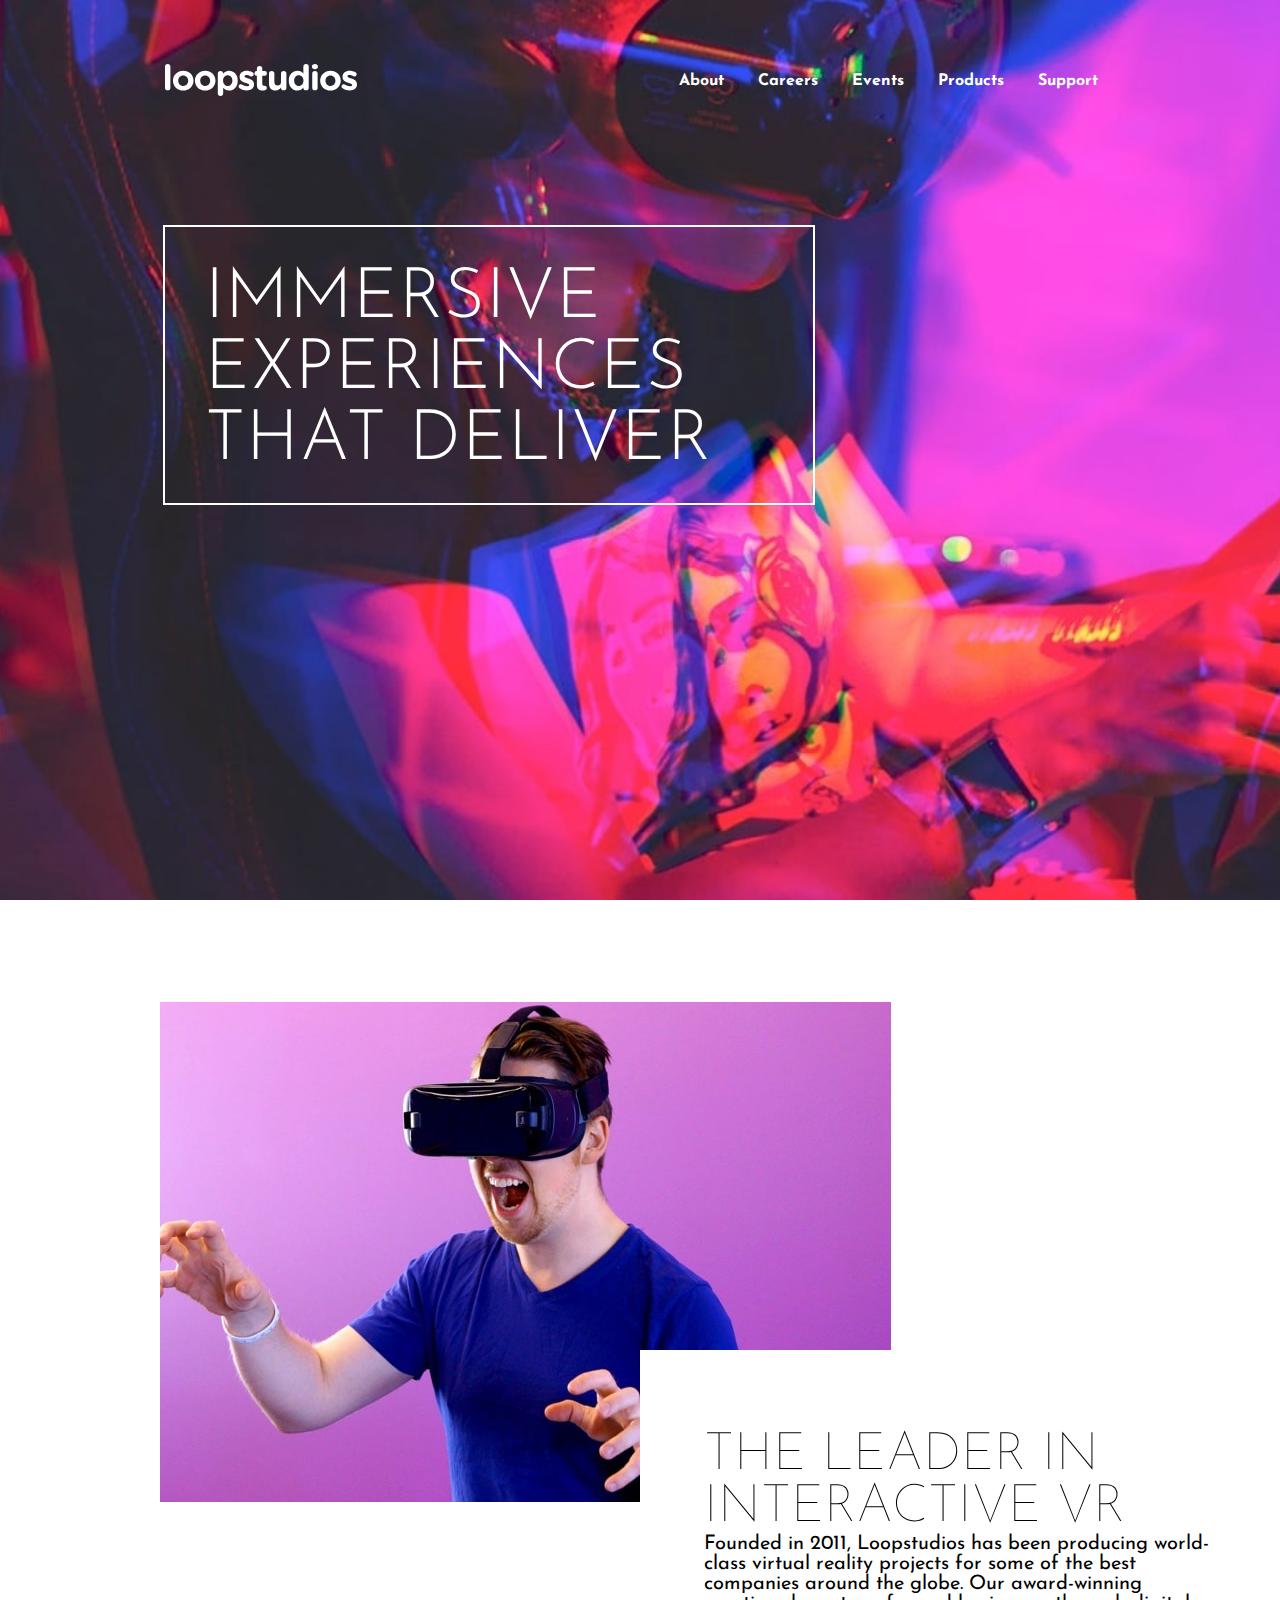
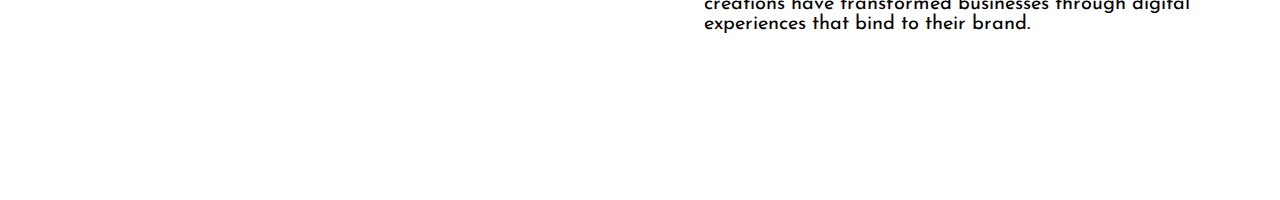
==== index.html @ 46cadd20 "Header realizado, desarrollando el main" ====
<!DOCTYPE html>
<html lang="en">
  <head>
    <meta charset="UTF-8" />
    <meta name="viewport" content="width=device-width, initial-scale=1.0" />
    <!-- displays site properly based on user's device -->

    <link
      rel="icon"
      type="image/png"
      sizes="32x32"
      href="./images/favicon-32x32.png"
    />

    <!-- Styles -->
    <link rel="stylesheet" href="./css/styles.css" />

    <!-- Fonts -->

    <!-- Font Alata -->
    <link rel="preconnect" href="https://fonts.googleapis.com" />
    <link rel="preconnect" href="https://fonts.gstatic.com" crossorigin />
    <link
      href="https://fonts.googleapis.com/css2?family=Alata&display=swap"
      rel="stylesheet"
    />

    <!-- Font Josefin Sans -->
    <link rel="preconnect" href="https://fonts.googleapis.com" />
    <link rel="preconnect" href="https://fonts.gstatic.com" crossorigin />
    <link
      href="https://fonts.googleapis.com/css2?family=Josefin+Sans:wght@300&display=swap"
      rel="stylesheet"
    />

    <title>Frontend Mentor | Loopstudios landing page</title>
  </head>
  <body>
    <header>
      <div class="header-navbar">
        <div class="navbar-logo">
          <a href="#"><img src="./images/logo.svg" alt="logo" /></a>
        </div>

        <nav class="navbar-nav">
          <ul>
            <li><a href="#">About</a></li>
            <li><a href="#">Careers</a></li>
            <li><a href="#">Events</a></li>
            <li><a href="#">Products</a></li>
            <li><a href="#">Support</a></li>
          </ul>
        </nav>
      </div>

      <section class="header-banner">
        <h1>
          Immersive <br> experiences <br> that deliver
        </h1>
      </section>
    </header>
    <main>  
      <section class="content-1">
        <div class="main-image">
          <img src="./images/desktop/image-interactive.jpg" alt="interactive-vr">
        </div>
        <div class="main-text">
          <h1>The leader in <br> interactive VR</h1>
          <p>
            Founded in 2011, Loopstudios has been producing world-class virtual reality 
            projects for some of the best companies around the globe. Our award-winning 
            creations have transformed businesses through digital experiences that bind 
            to their brand.
          </p>
        </div>
      </section>
      <section class="content-2">
      </section>
    </main>
  </body>
</html>

    <!-- 
  Our creations

  See all

  Deep earth
  Night arcade
  Soccer team VR
  The grid
  From up above VR
  Pocket borealis
  The curiosity
  Make it fisheye

  About
  Careers
  Events
  Products
  Support

  © 2021 Loopstudios. All rights reserved. -->
---- css/styles.css ----
/* Global */

*{
    box-sizing: border-box;
    margin: 0;
    padding: 0;
}

/* Raiz */

:root{
    /* Colors */

    --white: hsl(0, 0%, 100%);
    --black: hsl(0, 0%, 0%);
    --dark-gray: hsl(0, 0%, 55%);
    --very-dark-gray: hsl(0, 0%, 41%);

    /* Fonts */

    /* --f-alata: 'Alata', sans-serif;
    --f-josesans: 'Josefin Sans', sans-serif; */
}

body{
    font-size: 15px;
    overflow-x: hidden;
}

/* Diseño desktop 1440px */

/* --- Header --- */

header{
    background-image:url('/images/desktop/image-hero.jpg');
    background-repeat: no-repeat;
    background-size: cover;
    background-position: center;
    background-attachment: fixed;
    color:hsl(0, 0%, 100%);  /* Temporal */
    display: flex;
    flex-direction: column;
    font-family: 'Josefin Sans', sans-serif;
    height: 100vh;
    width: 100vw;
    overflow: hidden;
}

/* Logo LOOPSTUDIOS */

.header-navbar{
    display: flex;
    margin: 64px 165px;
    justify-content: space-between;
    align-items: center;
}

/* Navbar: ABOUT, CAREERS, ETC */

.navbar-nav ul{
    display: flex;
}

.navbar-nav li{ 
    display: flex;
    flex-direction: column;
    align-items: center;
    list-style: none; 
    position: relative;
}

.navbar-nav a{
    color:hsl(0, 0%, 100%);
    text-decoration: none;
    font-size: 16px;
    font-weight: 800;
    padding: 0 17px;
}

.navbar-nav li::after{
    background-color: #fff;
    bottom: -10px;
    content: '';
    height: 2px;
    left: 50%;
    width: 0;
}

.navbar-nav li:hover::after{
    transition-duration: .5s;
    width: 35px;
}

/* Banner IMMERSIVE EXP... */

.header-banner{
    margin: 0 163px;
    margin-top: 61px;
    width: fit-content;
}

.header-banner h1{
    border: 2px solid #fff;
    font-size: 70px;
    font-weight: 300;
    letter-spacing: 1px;
    line-height: 71px;
    text-transform: uppercase;
    padding: 37px 101px 26px 40px;
}

/* --- End of header --- */

/* --- Main --- */

/* First screen  */

.content-1{
    display: flex;
    font-family: 'Josefin Sans', 'sans-serif';
    height: 100vh;
    position: relative;
    width: 100vw;
}

.main-image{
    padding: 8% 0 8% 10rem;
}

.main-text{
    background-color: #fff;
    display: block;
    height: fit-content;
    padding: 5rem 4rem;
    position: absolute;
    left: 50%;
    top: 50%;
    transform: translateX(-0%);
    width: 50%;
}

.main-text h1{
    text-transform: uppercase;
    font-size: 3.5em;
    font-weight: 100;
}

.main-text p{
    font-size: 20px;    
    text-align: left;
}

/* Second screen */

/* --- End of main --- */
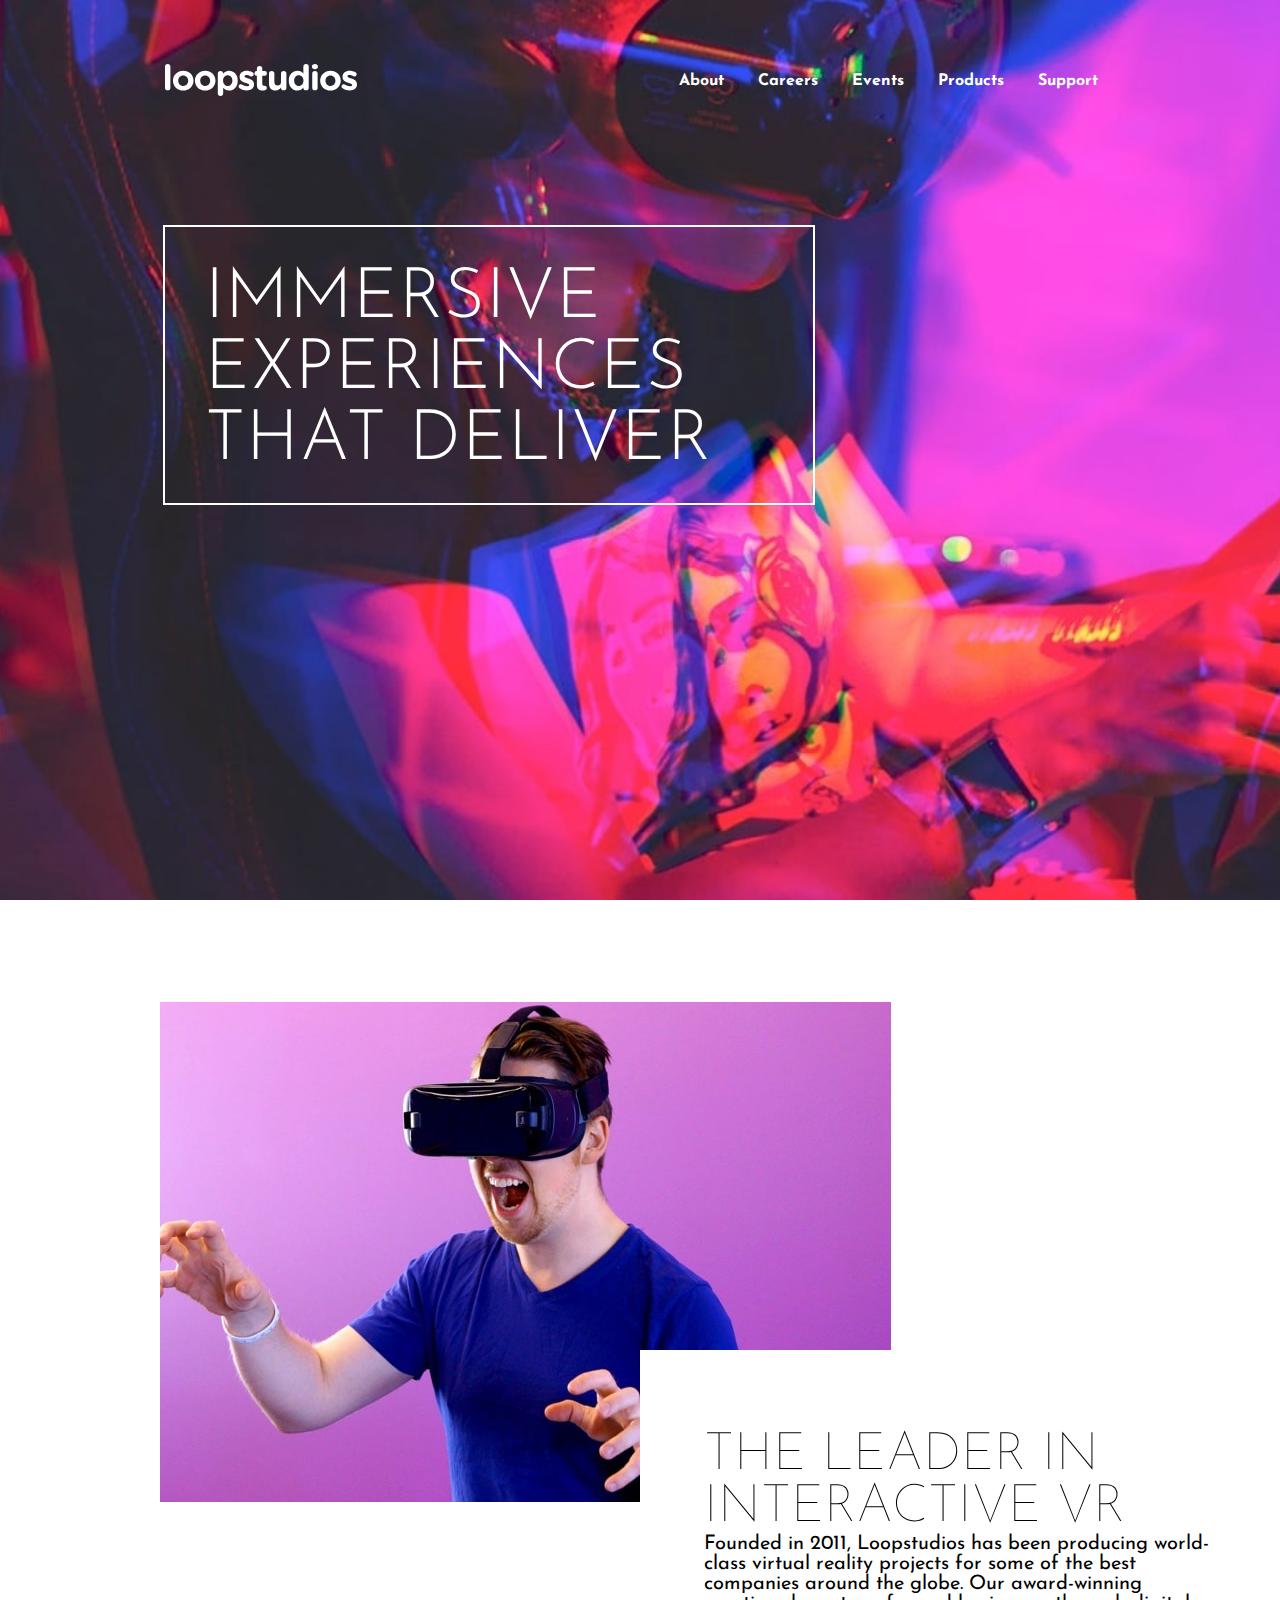
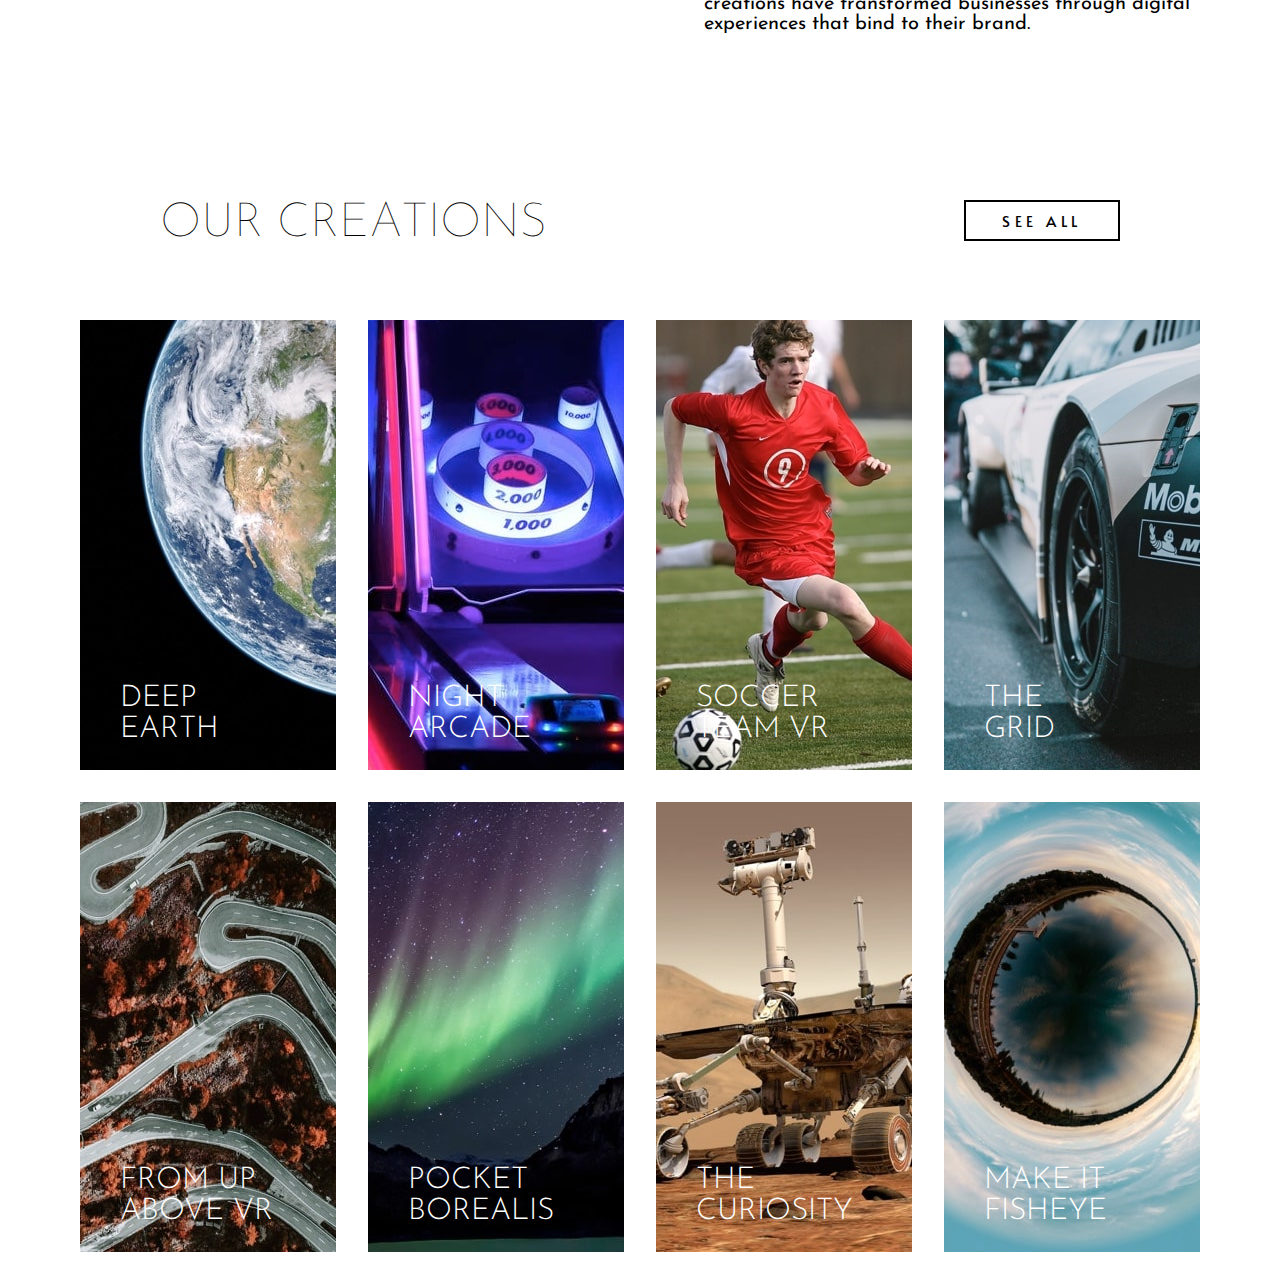
==== commit 913ffaf2: "Desarrollado el main, comenzando el footer" ====
--- a/index.html
+++ b/index.html
@@ -60,11 +60,11 @@
       </section>
     </header>
     <main>  
-      <section class="content-1">
-        <div class="main-image">
+      <section class="first-content">
+        <div class="f-img">
           <img src="./images/desktop/image-interactive.jpg" alt="interactive-vr">
         </div>
-        <div class="main-text">
+        <div class="f-txt">
           <h1>The leader in <br> interactive VR</h1>
           <p>
             Founded in 2011, Loopstudios has been producing world-class virtual reality 
@@ -74,7 +74,41 @@
           </p>
         </div>
       </section>
-      <section class="content-2">
+      <section class="second-content">
+        <div class="s-header">
+          <h1>Our Creations</h1>
+          <button>See All</button>
+        </div>
+        <div class="s-main">
+          <div class="s-row-1">
+            <div>
+              <h1>DEEP<br>EARTH</h1>
+            </div>
+            <div>
+              <h1>NIGHT<br>ARCADE</h1>
+            </div>
+            <div>
+              <h1>SOCCER<br>TEAM VR</h1>
+            </div>
+            <div>
+              <h1>THE<br>GRID</h1>
+            </div>
+          </div>
+          <div class="s-row-2">
+            <div>
+              <h1>FROM UP<br>ABOVE VR</h1>
+            </div>
+            <div>
+              <h1>POCKET<br>BOREALIS</h1>
+            </div>
+            <div>
+              <h1>THE<br>CURIOSITY</h1>
+            </div>
+            <div>
+              <h1>MAKE IT<br>FISHEYE</h1>
+            </div>
+          </div>
+        </div>
       </section>
     </main>
   </body>
--- a/css/styles.css
+++ b/css/styles.css
@@ -113,9 +113,9 @@
 
 /* --- Main --- */
 
-/* First screen  */
-
-.content-1{
+/* - First screen - */
+
+.first-content{
     display: flex;
     font-family: 'Josefin Sans', 'sans-serif';
     height: 100vh;
@@ -123,12 +123,12 @@
     width: 100vw;
 }
 
-.main-image{
+.f-img{
     padding: 8% 0 8% 10rem;
 }
 
-.main-text{
-    background-color: #fff;
+.f-txt{
+    background-color: var(--white);
     display: block;
     height: fit-content;
     padding: 5rem 4rem;
@@ -139,17 +139,134 @@
     width: 50%;
 }
 
-.main-text h1{
+.f-txt h1{
     text-transform: uppercase;
     font-size: 3.5em;
     font-weight: 100;
 }
 
-.main-text p{
+.f-txt p{
     font-size: 20px;    
     text-align: left;
 }
 
-/* Second screen */
+/* - Second screen - */
+
+.second-content{
+    display: flex; 
+    flex-direction: column;
+    /* height: 100vh;
+    width: 100vw; */
+}
+
+/* Header*/
+
+.s-header{
+    display: flex;
+    font-family: 'Josefin Sans', sans-serif;
+    justify-content: space-between;
+    margin: 0 10rem;
+    margin-bottom: 3.5rem;
+}
+
+.s-header h1{
+    /* margin-right: 50%; */
+    font-size: 47.5px;
+    font-weight: 100;
+    text-transform: uppercase;
+}
+
+.s-header button{
+    background-color: transparent;
+    border: 2px solid #000;
+    letter-spacing: 4.5px;
+    font-family: 'Alata', sans-serif;
+    font-size: 15px;
+    font-weight: 500;
+    padding: 8px 36.5px;
+    height: fit-content;
+    text-transform: uppercase;
+}
+
+.s-header button:hover{
+    background-color:hsl(0, 0%, 90%);
+    cursor: pointer;
+    transition-duration: .5s;
+}
+
+/* Main */
+
+.s-main{
+    display: flex; 
+    flex-direction: column;
+    height: 100%;
+}
+
+.s-row-1{
+    display: flex;
+    flex-wrap: wrap;
+    height: 40%;
+    margin: 0 auto;
+    /* justify-content: space-evenly; */
+}
+
+.s-row-2{
+    display: flex;
+    flex-wrap: wrap;
+    height: 40%;
+    margin: 0 auto;
+    /* justify-content: space-evenly; */
+}
+
+.s-row-1 div,.s-row-2 div{
+    align-items: flex-end;
+    background-color: rgba(0, 26, 255, 0.268);
+    color: var(--white);
+    display: flex;
+    font-family: 'Josefin Sans', sans-serif;
+    height: 450px;
+    margin: 1rem;
+    padding: 25px 40px;
+    width: 256px;
+}
+
+.s-row-1 div h1,.s-row-2 div h1{
+    font-weight: 300;
+    font-size: 30px;
+}
+
+/* Div images */
+
+.s-row-1 div:nth-child(1){
+    background-image: url('/images/desktop/image-deep-earth.jpg');
+}
+
+.s-row-1 div:nth-child(2){
+    background-image: url('/images/desktop/image-night-arcade.jpg');
+}
+
+.s-row-1 div:nth-child(3){
+    background-image: url('/images/desktop/image-soccer-team.jpg');
+}
+
+.s-row-1 div:nth-child(4){
+    background-image: url('/images/desktop/image-grid.jpg');
+}
+
+.s-row-2 div:nth-child(1){
+    background-image: url('/images/desktop/image-from-above.jpg');
+}
+
+.s-row-2 div:nth-child(2){
+    background-image: url('/images/desktop/image-pocket-borealis.jpg');
+}
+
+.s-row-2 div:nth-child(3){
+    background-image: url('/images/desktop/image-curiosity.jpg');
+}
+
+.s-row-2 div:nth-child(4){
+    background-image: url('/images/desktop/image-fisheye.jpg');
+}
 
 /* --- End of main --- */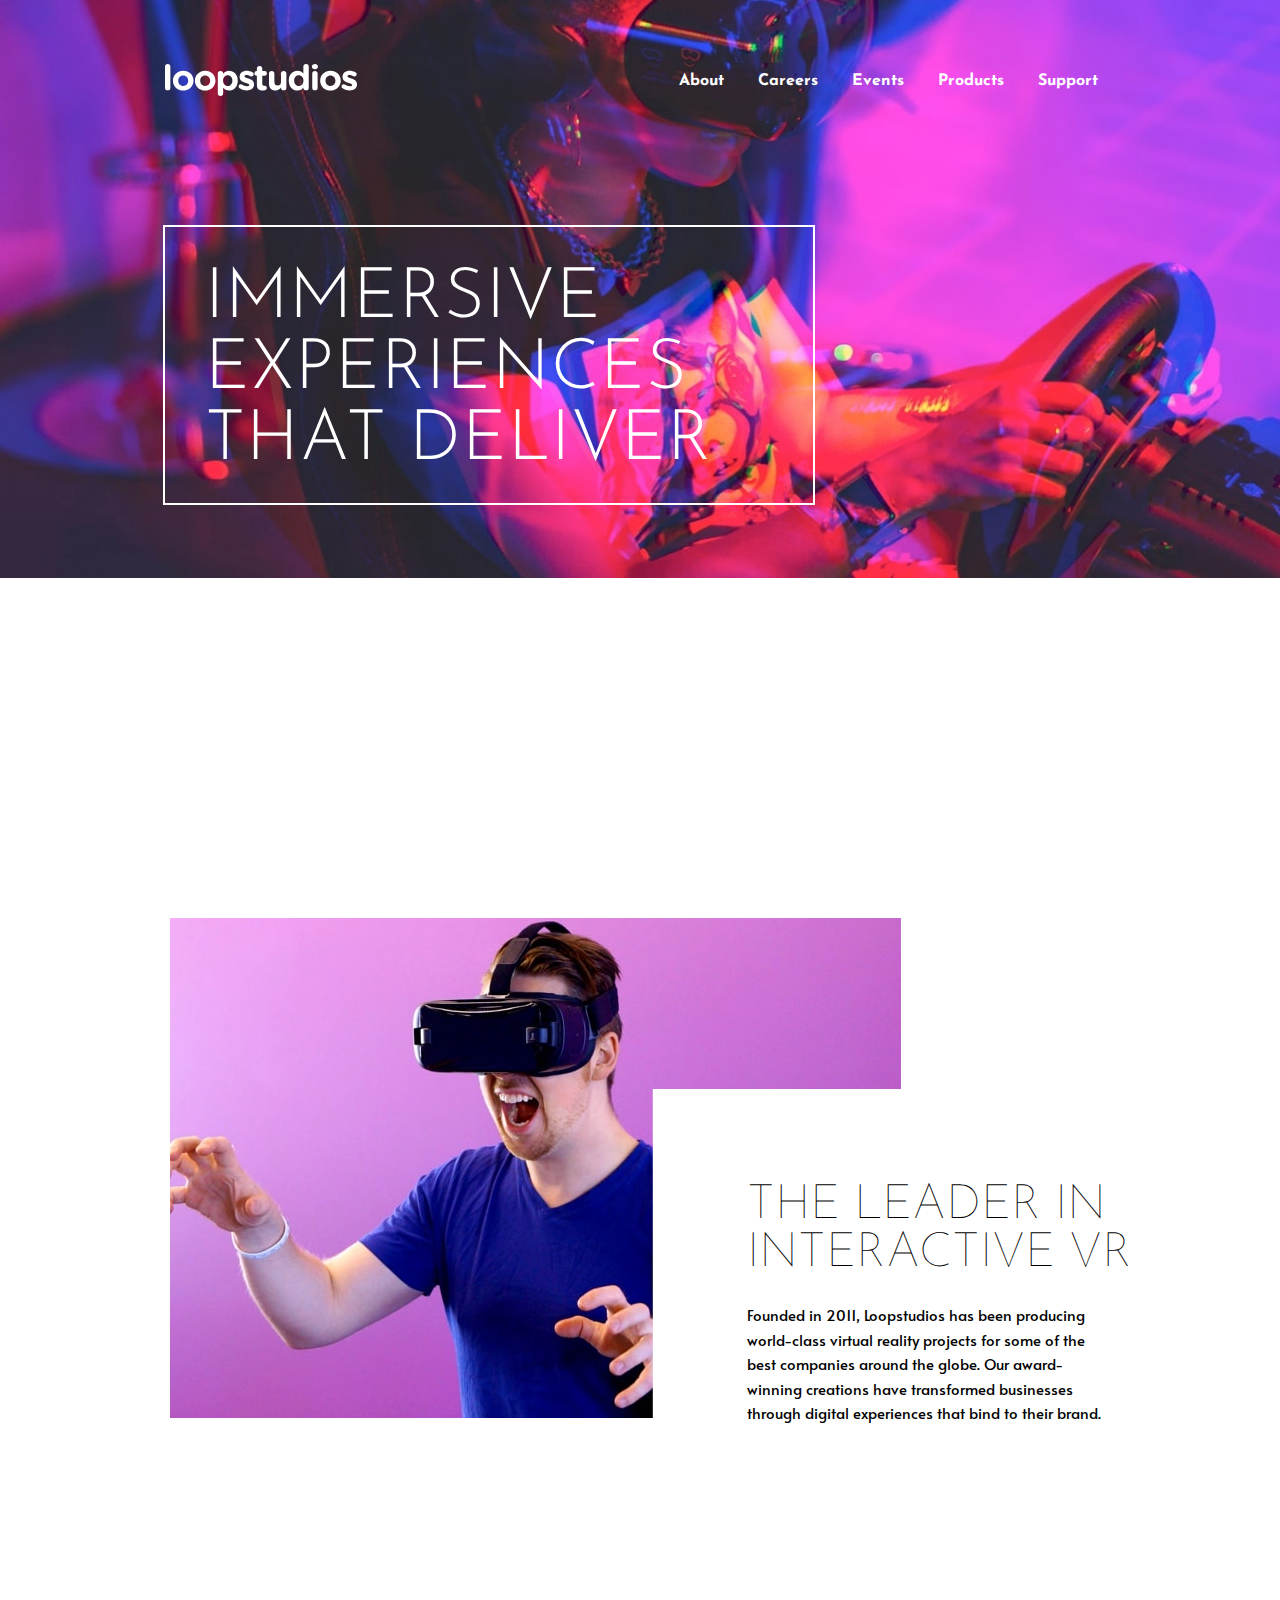
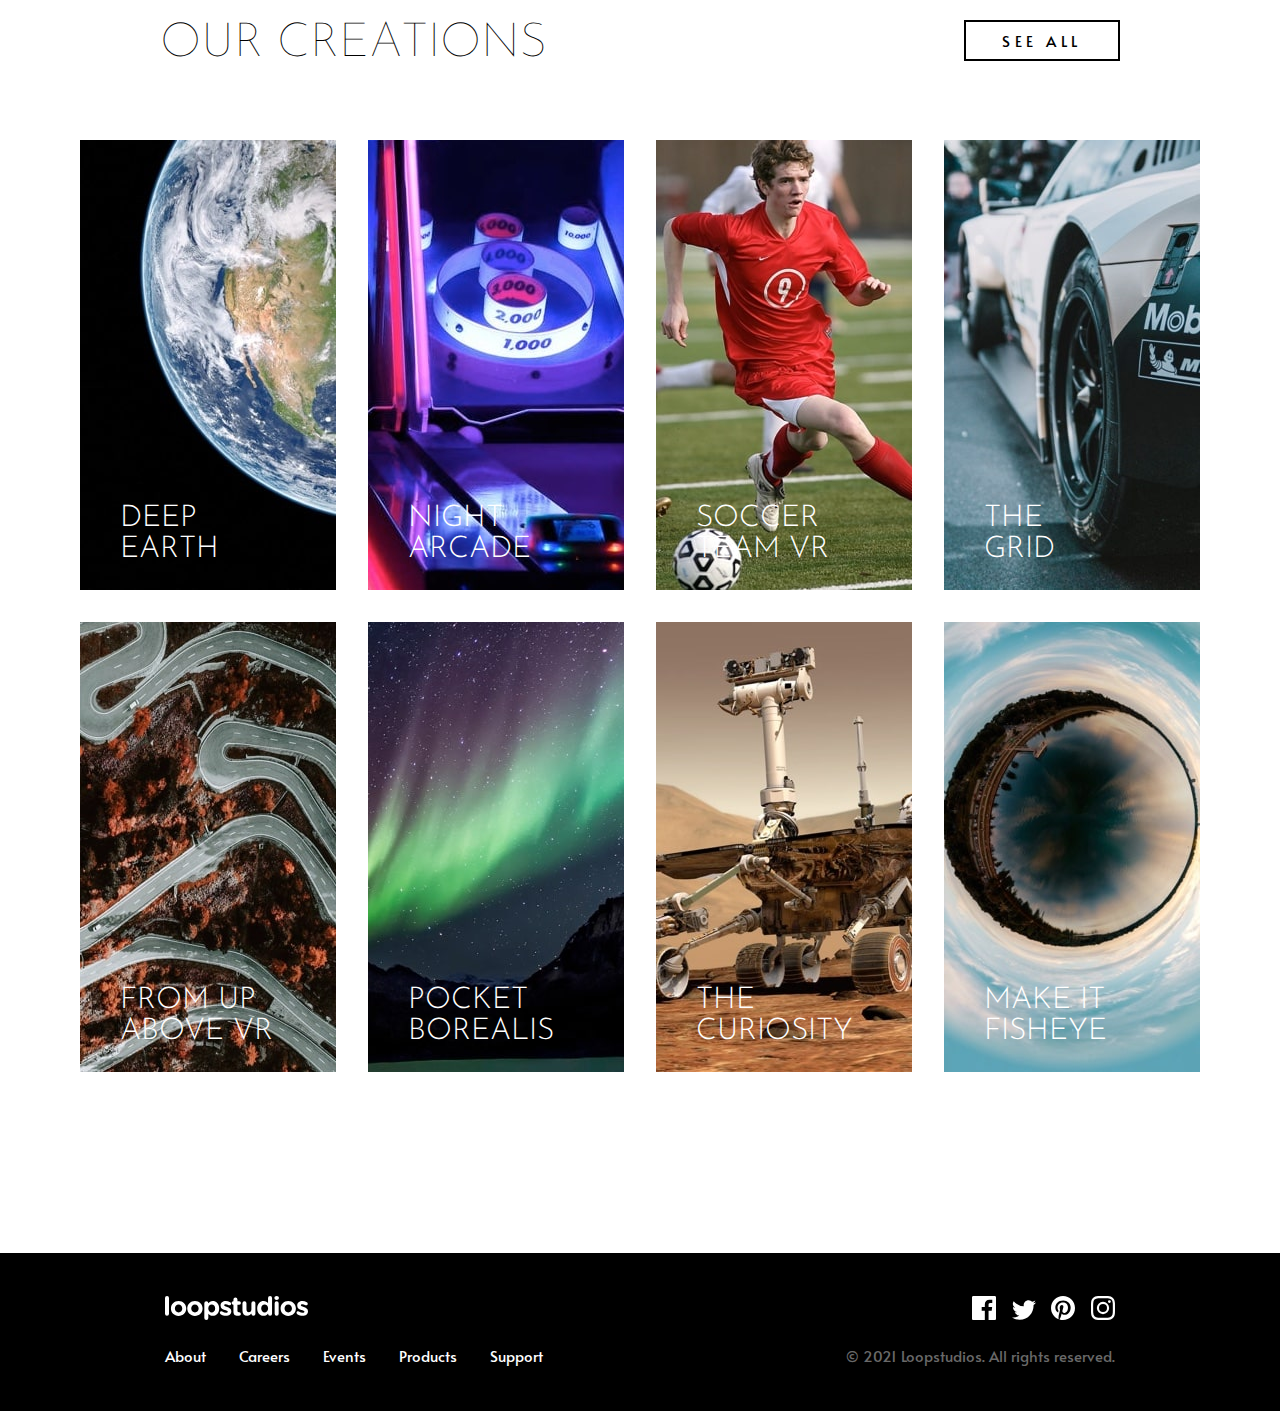
==== commit a7445a04: "Footer terminado, primer diseño desktop realizado" ====
--- a/index.html
+++ b/index.html
@@ -111,27 +111,30 @@
         </div>
       </section>
     </main>
+    <footer>
+      <div class="footer-logo-media">
+        <img class="footer-logo" src="/images/logo.svg" alt="logo">
+        <div class="footer-media">
+          <img src="/images/icon-facebook.svg" alt="">
+          <img src="/images/icon-twitter.svg" alt="">
+          <img src="/images/icon-pinterest.svg" alt="">
+          <img src="/images/icon-instagram.svg" alt="">
+        </div>
+      </div>
+      <div class="footer-nav-rights">
+        <nav class="footer-nav">
+          <ul>
+            <li><a class="one" href="#">About</a></li>
+            <li><a href="#">Careers</a></li>
+            <li><a href="#">Events</a></li>
+            <li><a href="#">Products</a></li>
+            <li><a href="#">Support</a></li>
+          </ul>
+        </nav>
+        <div class="footer-rights">
+          <p>© 2021 Loopstudios. All rights reserved.</p>
+        </div>
+      </div>
+    </footer>
   </body>
-</html>
-
-    <!-- 
-  Our creations
-
-  See all
-
-  Deep earth
-  Night arcade
-  Soccer team VR
-  The grid
-  From up above VR
-  Pocket borealis
-  The curiosity
-  Make it fisheye
-
-  About
-  Careers
-  Events
-  Products
-  Support
-
-  © 2021 Loopstudios. All rights reserved. -->+</html>--- a/css/styles.css
+++ b/css/styles.css
@@ -34,14 +34,14 @@
 header{
     background-image:url('/images/desktop/image-hero.jpg');
     background-repeat: no-repeat;
-    background-size: cover;
-    background-position: center;
+    background-size: 100%;
+    background-position: center top;
     background-attachment: fixed;
     color:hsl(0, 0%, 100%);  /* Temporal */
     display: flex;
     flex-direction: column;
     font-family: 'Josefin Sans', sans-serif;
-    height: 100vh;
+    height: 80vh;
     width: 100vw;
     overflow: hidden;
 }
@@ -79,10 +79,8 @@
 
 .navbar-nav li::after{
     background-color: #fff;
-    bottom: -10px;
     content: '';
     height: 2px;
-    left: 50%;
     width: 0;
 }
 
@@ -124,29 +122,32 @@
 }
 
 .f-img{
-    padding: 8% 0 8% 10rem;
+    margin: auto 170px;
 }
 
 .f-txt{
     background-color: var(--white);
     display: block;
-    height: fit-content;
-    padding: 5rem 4rem;
+    padding: 93px 94px;
     position: absolute;
     left: 50%;
-    top: 50%;
-    transform: translateX(-0%);
+    top: 41%;
+    transform: translateX(2%);
     width: 50%;
 }
 
 .f-txt h1{
+    font-size: 48px;
+    font-weight: 100;
     text-transform: uppercase;
-    font-size: 3.5em;
-    font-weight: 100;
 }
 
 .f-txt p{
-    font-size: 20px;    
+    font-size: 15px;
+    font-family: 'Alata', sans-serif;  
+    line-height: 24.5px;
+    margin-right: 90px;
+    margin-top: 25px;
     text-align: left;
 }
 
@@ -155,8 +156,7 @@
 .second-content{
     display: flex; 
     flex-direction: column;
-    /* height: 100vh;
-    width: 100vw; */
+    margin-bottom: 165px;
 }
 
 /* Header*/
@@ -269,4 +269,85 @@
     background-image: url('/images/desktop/image-fisheye.jpg');
 }
 
-/* --- End of main --- */+/* --- End of main --- */
+
+/* --- Footer --- */
+
+footer{
+    background-color: #000;
+    color: var(--white);
+    display: flex;
+    flex-direction: column;
+}
+
+/* - Footer logo + social media -  */
+.footer-logo-media{
+    display: flex;
+    justify-content: space-between;
+    margin: 43px 165px 21px 165px;
+}
+
+/* Logo */
+.footer-logo-media .footer-logo{
+    width: 143px;
+    height: 100%;
+}
+
+/* Media */ 
+
+.footer-media img{
+    padding-left: 12px;
+}
+
+/* - Footer navbar y copyright - */
+
+.footer-nav-rights{
+    display: flex;
+    justify-content: space-between;
+    margin: 0 165px 43px 165px;
+}
+
+/* Nav */
+.footer-nav{
+    display: flex;
+}
+
+.footer-nav ul{
+    display: flex;
+    list-style: none;
+}
+
+.footer-nav ul li{
+    display: flex;
+    flex-direction: column;
+    font-family: 'Alata', sans-serif;
+    position: relative;
+}
+
+.footer-nav li a{
+    color: var(--white);
+    text-decoration: none;
+    padding-right: 33px;
+}
+
+.footer-nav li::after{  
+    background-color: #fff;
+    content: '';
+    height: 2px;
+    width: 0;
+}
+
+.footer-nav li:hover::after{
+    transition-duration: .5s;
+    width: 15px;
+}
+
+/* Copyright */
+
+.footer-rights p{
+    color: var(--very-dark-gray);
+    font-family: 'Alata', sans-serif;
+    font-size: 15px;
+}
+
+/* --- End of footer --- */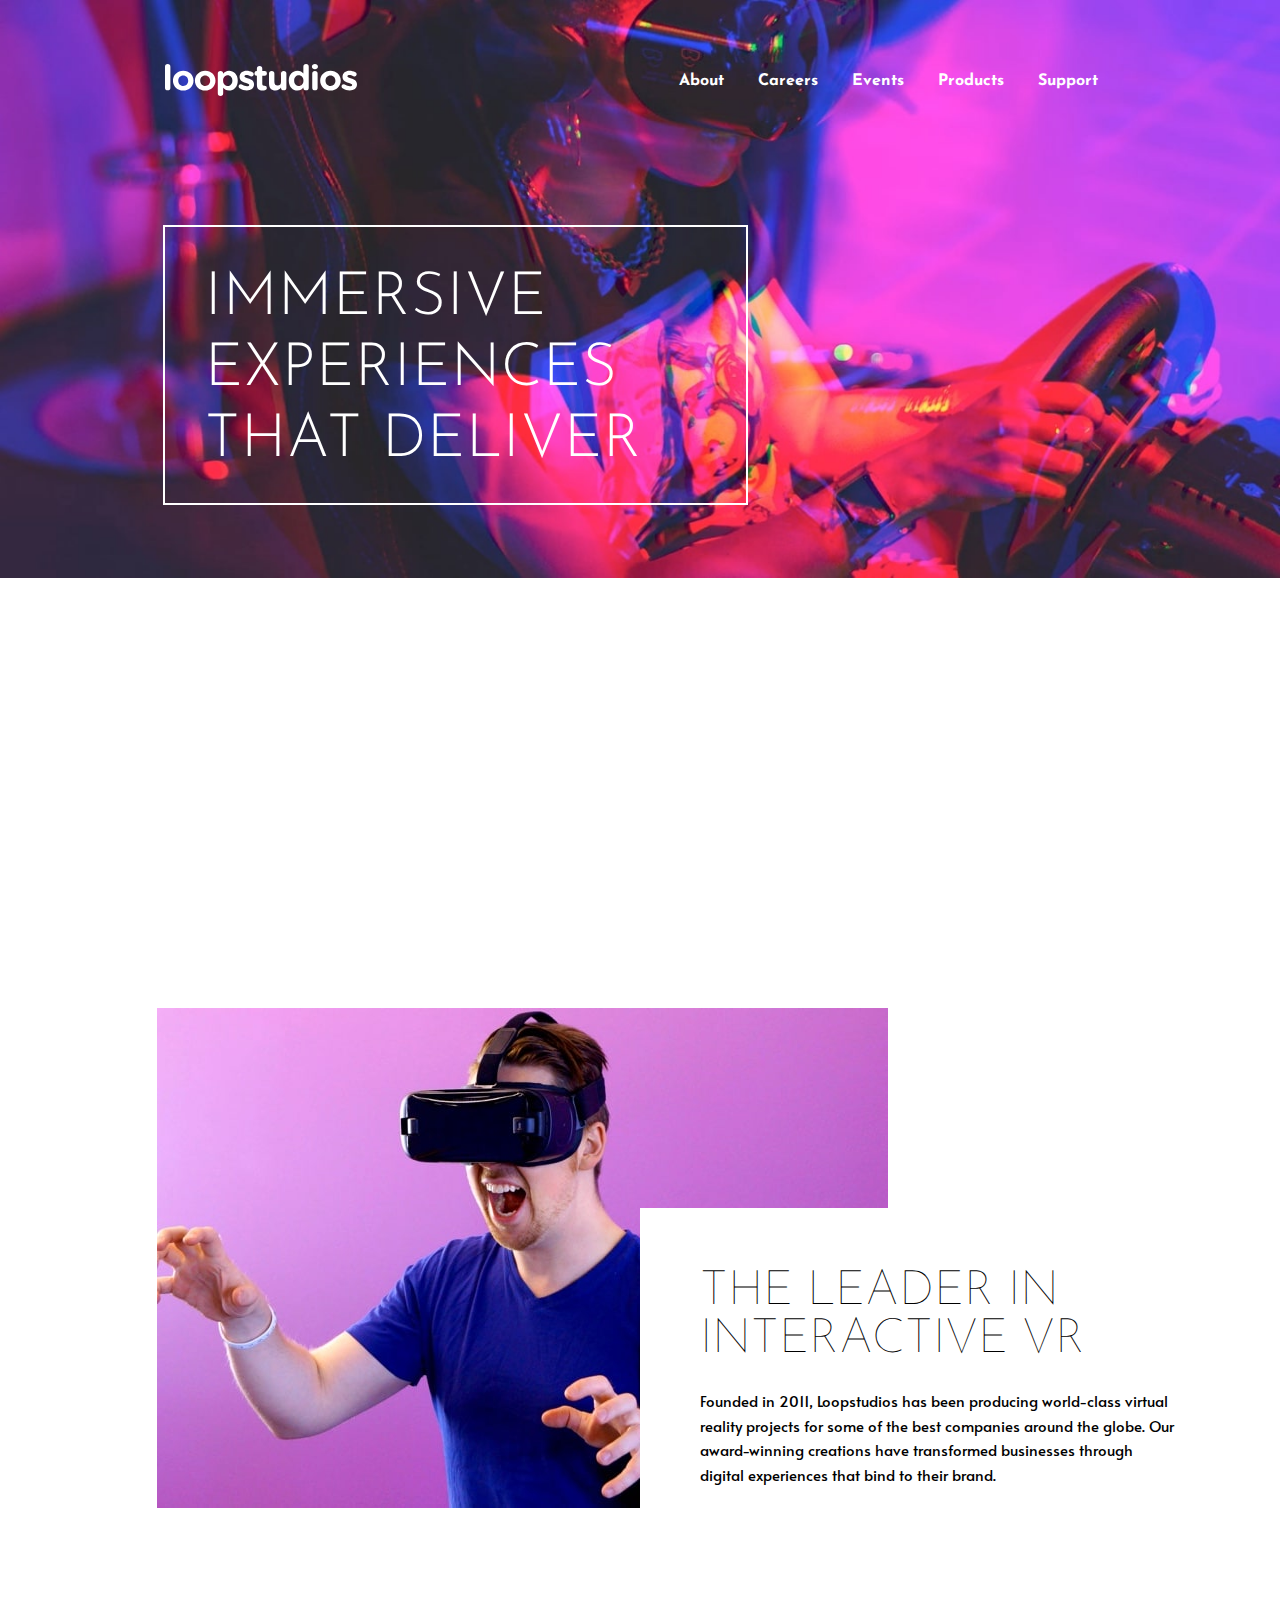
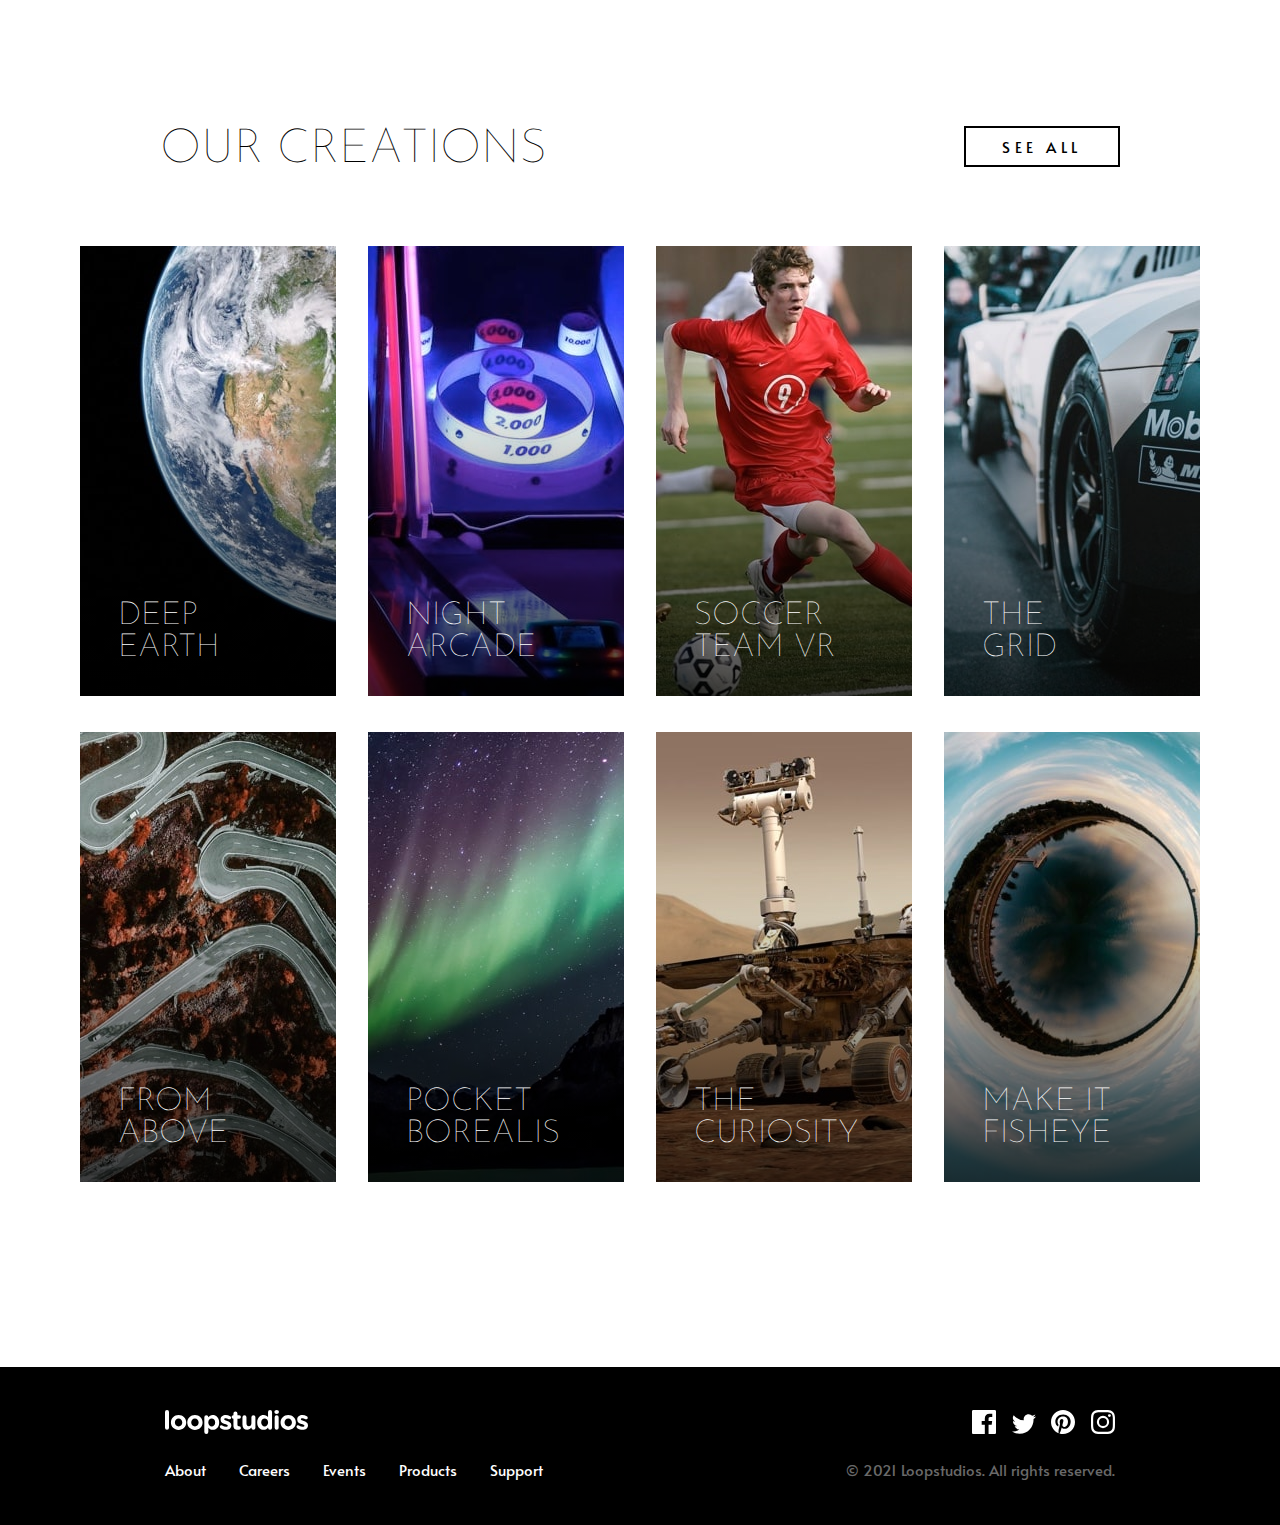
==== commit fbb6f129: "Diseño 1440px realizado, comenzando diseño responsive" ====
--- a/index.html
+++ b/index.html
@@ -61,17 +61,19 @@
     </header>
     <main>  
       <section class="first-content">
-        <div class="f-img">
-          <img src="./images/desktop/image-interactive.jpg" alt="interactive-vr">
-        </div>
-        <div class="f-txt">
-          <h1>The leader in <br> interactive VR</h1>
-          <p>
-            Founded in 2011, Loopstudios has been producing world-class virtual reality 
-            projects for some of the best companies around the globe. Our award-winning 
-            creations have transformed businesses through digital experiences that bind 
-            to their brand.
-          </p>
+        <div class="f-content-box">
+          <div class="f-img">
+            <img src="./images/desktop/image-interactive.jpg" alt="interactive-vr">
+          </div>
+          <div class="f-txt">
+            <h1>The leader in <br> interactive VR</h1>
+            <p>
+              Founded in 2011, Loopstudios has been producing world-class virtual reality 
+              projects for some of the best companies around the globe. Our award-winning 
+              creations have transformed businesses through digital experiences that bind 
+              to their brand.
+            </p>
+          </div>
         </div>
       </section>
       <section class="second-content">
@@ -80,33 +82,68 @@
           <button>See All</button>
         </div>
         <div class="s-main">
-          <div class="s-row-1">
-            <div>
-              <h1>DEEP<br>EARTH</h1>
-            </div>
-            <div>
-              <h1>NIGHT<br>ARCADE</h1>
-            </div>
-            <div>
-              <h1>SOCCER<br>TEAM VR</h1>
-            </div>
-            <div>
-              <h1>THE<br>GRID</h1>
-            </div>
+          <div class="card">
+            <picture>
+              <img src="/images/desktop/image-deep-earth.jpg" alt="deep-earth">
+            </picture>
+
+            <h1>DEEP<br>EARTH</h1>
           </div>
-          <div class="s-row-2">
-            <div>
-              <h1>FROM UP<br>ABOVE VR</h1>
-            </div>
-            <div>
-              <h1>POCKET<br>BOREALIS</h1>
-            </div>
-            <div>
-              <h1>THE<br>CURIOSITY</h1>
-            </div>
-            <div>
-              <h1>MAKE IT<br>FISHEYE</h1>
-            </div>
+
+          <div class="card">
+            <picture>
+              <img src="/images/desktop/image-night-arcade.jpg" alt="night-arcade">
+            </picture>
+            
+            <h1>NIGHT<br>ARCADE</h1>
+          </div>
+
+          <div class="card">
+            <picture>
+              <img src="/images/desktop/image-soccer-team.jpg" alt="soccer-team">
+            </picture>
+            
+            <h1>SOCCER<br>TEAM VR</h1>
+          </div>
+          
+          <div class="card">
+            <picture>
+              <img src="/images/desktop/image-grid.jpg" alt="grid">
+            </picture>
+            
+            <h1>THE<br>GRID</h1>
+          </div>
+
+          <div class="card">
+            <picture>
+              <img src="/images/desktop/image-from-above.jpg" alt="from-above">
+            </picture>
+            
+            <h1>FROM<br>ABOVE</h1>
+          </div>
+
+          <div class="card">
+            <picture>
+              <img src="/images/desktop/image-pocket-borealis.jpg" alt="pocket-borealis">
+            </picture>
+            
+            <h1>POCKET<br>BOREALIS</h1>
+          </div>
+
+          <div class="card">
+            <picture>
+              <img src="/images/desktop/image-curiosity.jpg" alt="curiosity">
+            </picture>
+            
+            <h1>THE<br>CURIOSITY</h1>
+          </div>
+
+          <div class="card">
+            <picture>
+              <img src="/images/desktop/image-fisheye.jpg" alt="fisheye">
+            </picture>
+            
+            <h1>MAKE IT<br>FISHEYE</h1>
           </div>
         </div>
       </section>
--- a/css/styles.css
+++ b/css/styles.css
@@ -18,11 +18,14 @@
 
     /* Fonts */
 
-    /* --f-alata: 'Alata', sans-serif;
-    --f-josesans: 'Josefin Sans', sans-serif; */
+    /* 
+       'Alata', sans-serif;
+       'Josefin Sans', sans-serif; 
+    */
 }
 
 body{
+    color: var(--white);
     font-size: 15px;
     overflow-x: hidden;
 }
@@ -41,40 +44,39 @@
     display: flex;
     flex-direction: column;
     font-family: 'Josefin Sans', sans-serif;
-    height: 80vh;
+    height: 90vh;
     width: 100vw;
-    overflow: hidden;
 }
 
 /* Logo LOOPSTUDIOS */
 
 .header-navbar{
-    display: flex;
+    align-items: center;
+    display: flex;
+    justify-content: space-between;
     margin: 64px 165px;
-    justify-content: space-between;
+}
+
+/* Navbar: ABOUT, CAREERS, ETC */
+
+.navbar-nav ul{
+    display: flex;
+}
+
+.navbar-nav li{ 
     align-items: center;
-}
-
-/* Navbar: ABOUT, CAREERS, ETC */
-
-.navbar-nav ul{
-    display: flex;
-}
-
-.navbar-nav li{ 
     display: flex;
     flex-direction: column;
-    align-items: center;
     list-style: none; 
     position: relative;
 }
 
 .navbar-nav a{
     color:hsl(0, 0%, 100%);
-    text-decoration: none;
     font-size: 16px;
     font-weight: 800;
     padding: 0 17px;
+    text-decoration: none;
 }
 
 .navbar-nav li::after{
@@ -92,19 +94,19 @@
 /* Banner IMMERSIVE EXP... */
 
 .header-banner{
-    margin: 0 163px;
-    margin-top: 61px;
-    width: fit-content;
+    margin: 61px auto auto 163px;
+    width: 46%;
 }
 
 .header-banner h1{
     border: 2px solid #fff;
-    font-size: 70px;
+    font-size: 400%;
     font-weight: 300;
     letter-spacing: 1px;
     line-height: 71px;
+    padding: 37px 101px 26px 40px;
     text-transform: uppercase;
-    padding: 37px 101px 26px 40px;
+    width: 585px;
 }
 
 /* --- End of header --- */
@@ -114,26 +116,39 @@
 /* - First screen - */
 
 .first-content{
+    align-items: center;
+    color: var(--black);
     display: flex;
     font-family: 'Josefin Sans', 'sans-serif';
     height: 100vh;
+    margin: 0 auto;
+    width: 100vw;
+}
+
+.f-content-box{
+    display: block;
+    margin: 0 auto;
+    max-width: 1086px;
     position: relative;
-    width: 100vw;
+    width: 75.5%;
 }
 
 .f-img{
-    margin: auto 170px;
+    margin: auto 120px auto 0;
+    width: fit-content;
 }
 
 .f-txt{
     background-color: var(--white);
     display: block;
-    padding: 93px 94px;
+    left: 50%;
+    padding: 60px 15px 30px 60px;
     position: absolute;
-    left: 50%;
-    top: 41%;
-    transform: translateX(2%);
-    width: 50%;
+    top: 200px;
+    width: 550px;
+
+    /* padding: 93px 94px; */
+    /* transform: translateX(2%); */
 }
 
 .f-txt h1{
@@ -146,7 +161,6 @@
     font-size: 15px;
     font-family: 'Alata', sans-serif;  
     line-height: 24.5px;
-    margin-right: 90px;
     margin-top: 25px;
     text-align: left;
 }
@@ -154,6 +168,7 @@
 /* - Second screen - */
 
 .second-content{
+    align-items: center;
     display: flex; 
     flex-direction: column;
     margin-bottom: 165px;
@@ -162,15 +177,15 @@
 /* Header*/
 
 .s-header{
+    align-self: stretch;
     display: flex;
     font-family: 'Josefin Sans', sans-serif;
     justify-content: space-between;
-    margin: 0 10rem;
-    margin-bottom: 3.5rem;
+    margin: 16px 160px 56px 160px;
 }
 
 .s-header h1{
-    /* margin-right: 50%; */
+    color: var(--black);
     font-size: 47.5px;
     font-weight: 100;
     text-transform: uppercase;
@@ -179,94 +194,70 @@
 .s-header button{
     background-color: transparent;
     border: 2px solid #000;
-    letter-spacing: 4.5px;
     font-family: 'Alata', sans-serif;
     font-size: 15px;
     font-weight: 500;
+    height: fit-content;
+    letter-spacing: 4.5px;
     padding: 8px 36.5px;
-    height: fit-content;
     text-transform: uppercase;
 }
 
 .s-header button:hover{
-    background-color:hsl(0, 0%, 90%);
+    background-color: var(--black);
+    color: var(--white);
     cursor: pointer;
-    transition-duration: .5s;
+    transition-duration: .75s;
 }
 
 /* Main */
 
 .s-main{
     display: flex; 
-    flex-direction: column;
+    flex-wrap: wrap;
+    justify-content: center;
     height: 100%;
-}
-
-.s-row-1{
-    display: flex;
-    flex-wrap: wrap;
-    height: 40%;
     margin: 0 auto;
-    /* justify-content: space-evenly; */
-}
-
-.s-row-2{
-    display: flex;
-    flex-wrap: wrap;
-    height: 40%;
-    margin: 0 auto;
-    /* justify-content: space-evenly; */
-}
-
-.s-row-1 div,.s-row-2 div{
-    align-items: flex-end;
-    background-color: rgba(0, 26, 255, 0.268);
-    color: var(--white);
-    display: flex;
+    max-width: 1232px;
+    width: 90%;
+}
+
+/* Cards */
+
+.card{
+    flex: 1 0 256px;
     font-family: 'Josefin Sans', sans-serif;
+    margin: 16px;
+    position: relative;
+}
+
+.card:after{
+    background-image: linear-gradient(180deg, transparent 30%, #000b);
+    content: '';
+    inset: 0;
     height: 450px;
-    margin: 1rem;
-    padding: 25px 40px;
+    position: absolute;
     width: 256px;
 }
 
-.s-row-1 div h1,.s-row-2 div h1{
-    font-weight: 300;
-    font-size: 30px;
-}
-
-/* Div images */
-
-.s-row-1 div:nth-child(1){
-    background-image: url('/images/desktop/image-deep-earth.jpg');
-}
-
-.s-row-1 div:nth-child(2){
-    background-image: url('/images/desktop/image-night-arcade.jpg');
-}
-
-.s-row-1 div:nth-child(3){
-    background-image: url('/images/desktop/image-soccer-team.jpg');
-}
-
-.s-row-1 div:nth-child(4){
-    background-image: url('/images/desktop/image-grid.jpg');
-}
-
-.s-row-2 div:nth-child(1){
-    background-image: url('/images/desktop/image-from-above.jpg');
-}
-
-.s-row-2 div:nth-child(2){
-    background-image: url('/images/desktop/image-pocket-borealis.jpg');
-}
-
-.s-row-2 div:nth-child(3){
-    background-image: url('/images/desktop/image-curiosity.jpg');
-}
-
-.s-row-2 div:nth-child(4){
-    background-image: url('/images/desktop/image-fisheye.jpg');
+.card:hover::after{
+    background-image: linear-gradient(180deg, #fffa 40%, #555a);
+}
+
+.card h1{
+    font-size: 32px;
+    font-weight: 100;
+    left: 15%;
+    position: absolute;
+    top: 78%;
+    z-index: 1;
+}
+
+.card:hover h1{
+    color: var(--black);
+    font-weight: 800;
+    transition-duration: .5s;
+    z-index: 1;
 }
 
 /* --- End of main --- */
@@ -277,7 +268,7 @@
     background-color: #000;
     color: var(--white);
     display: flex;
-    flex-direction: column;
+    flex-direction: column; 
 }
 
 /* - Footer logo + social media -  */
@@ -289,8 +280,8 @@
 
 /* Logo */
 .footer-logo-media .footer-logo{
+    height: 100%;
     width: 143px;
-    height: 100%;
 }
 
 /* Media */ 
@@ -326,8 +317,8 @@
 
 .footer-nav li a{
     color: var(--white);
+    padding-right: 33px;
     text-decoration: none;
-    padding-right: 33px;
 }
 
 .footer-nav li::after{  
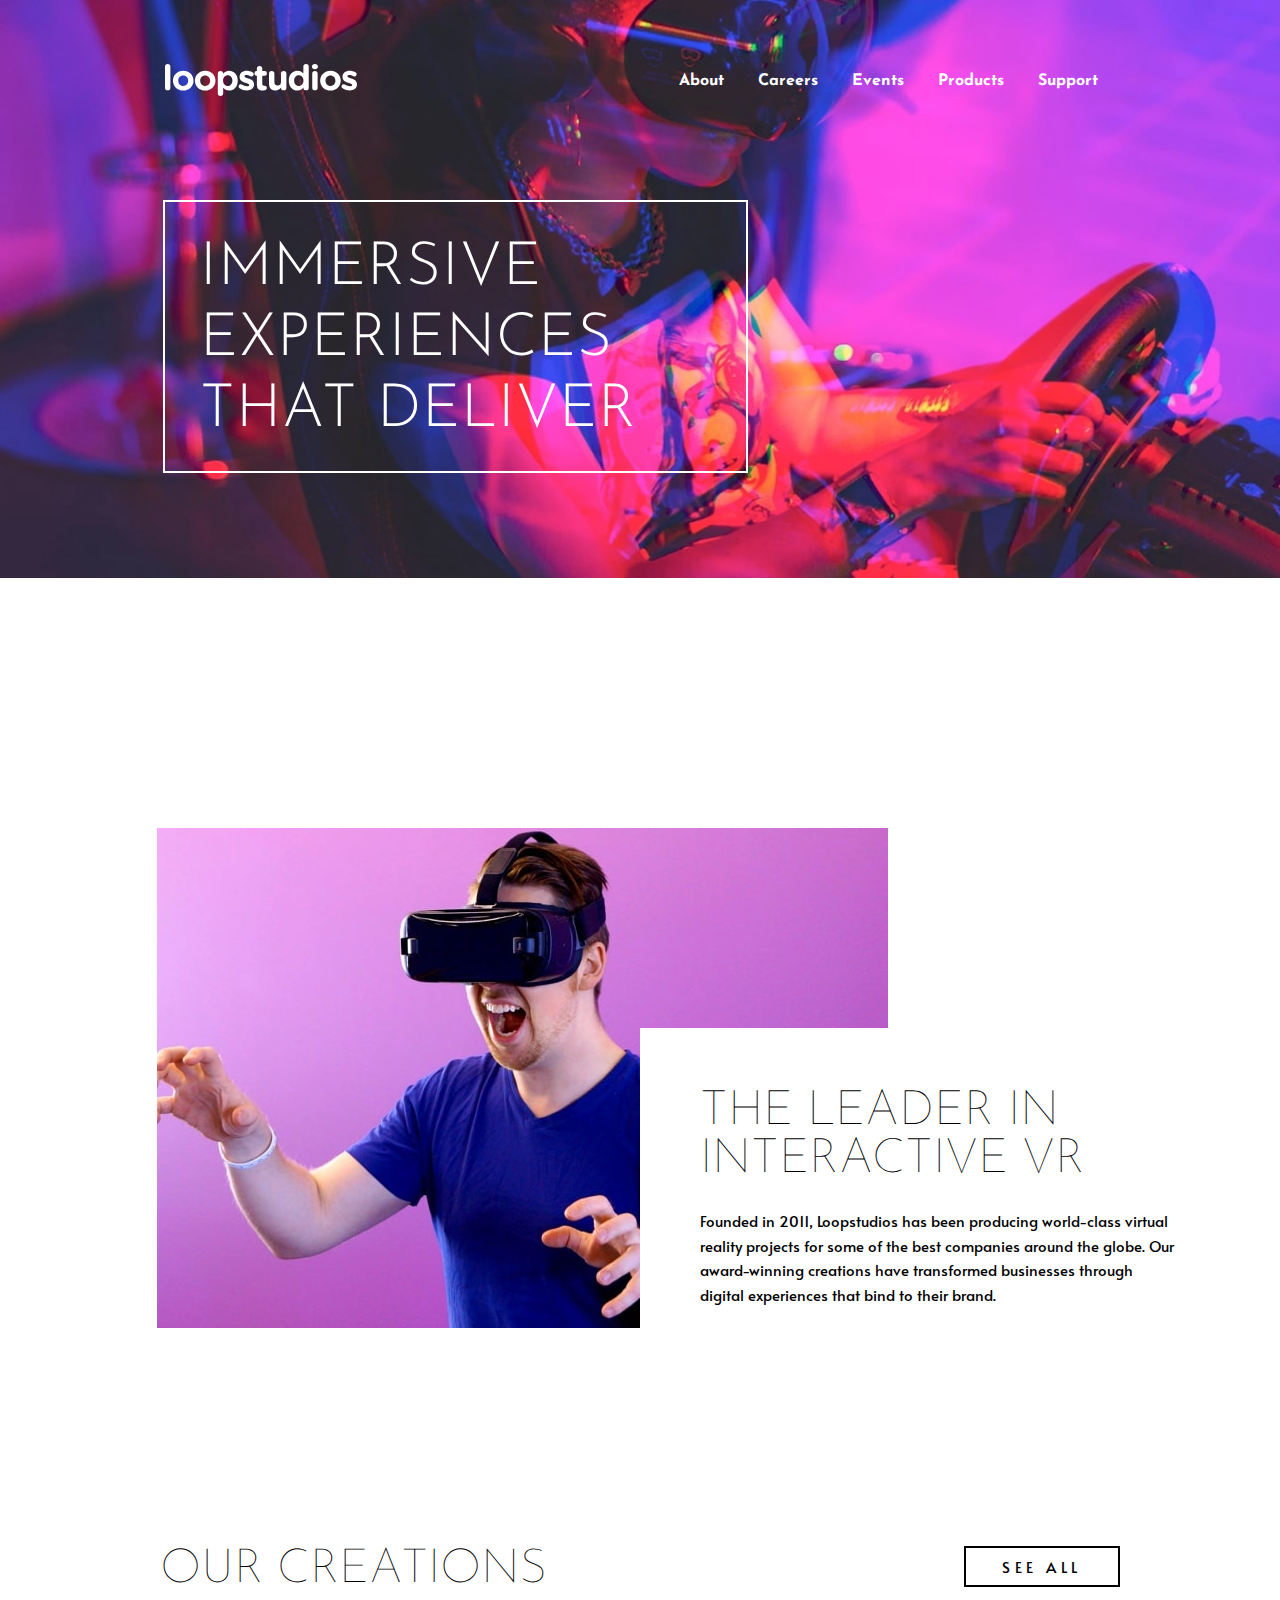
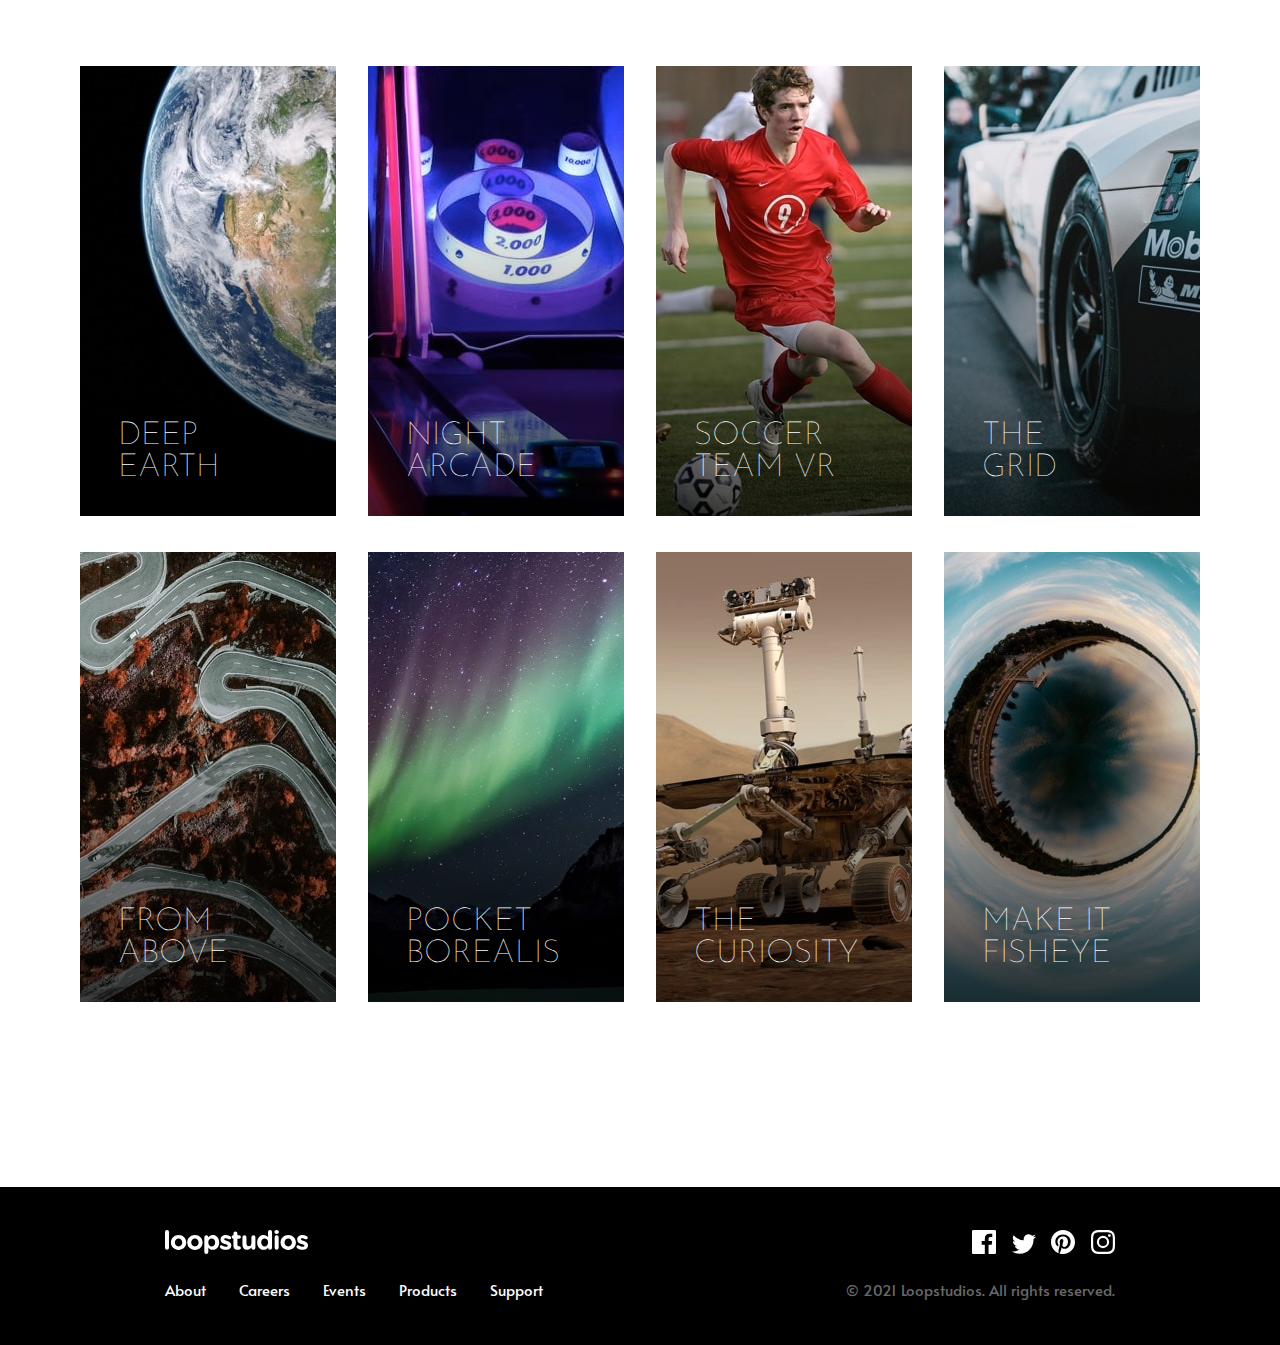
==== commit 48e8c7e6: "Header responsive realizado, comenzando con main" ====
--- a/index.html
+++ b/index.html
@@ -13,7 +13,9 @@
     />
 
     <!-- Styles -->
-    <link rel="stylesheet" href="./css/styles.css" />
+    <link rel="stylesheet" href="/css/variables.css">
+    <link rel="stylesheet" href="/css/main.css">
+    <link rel="stylesheet" href="/css/media-queries.css">
 
     <!-- Fonts -->
 
@@ -43,6 +45,17 @@
         </div>
 
         <nav class="navbar-nav">
+          
+          <div class="mobile-nav">
+            <a href="#">
+              <img src="/images/logo.svg" alt="logo">
+            </a>
+
+            <div class="close-btn">
+              <img src="/images/icon-close.svg" alt="close">
+            </div>
+          </div>
+
           <ul>
             <li><a href="#">About</a></li>
             <li><a href="#">Careers</a></li>
@@ -51,11 +64,21 @@
             <li><a href="#">Support</a></li>
           </ul>
         </nav>
+
+        <div class="nav-toggler">
+          <img src="/images/icon-hamburger.svg" alt="icon-hamburger">
+        </div>
       </div>
 
       <section class="header-banner">
         <h1>
           Immersive <br> experiences <br> that deliver
+        </h1>
+      </section>
+
+      <section class="header-banner-m">
+        <h1>
+          Immersive <br> experiences <br> that <br> deliver
         </h1>
       </section>
     </header>
--- a/css/variables.css
+++ b/css/variables.css
@@ -0,0 +1,31 @@
+/* Global */
+
+*{
+    box-sizing: border-box;
+    margin: 0;
+    padding: 0;
+}
+
+/* Raiz */
+
+:root{
+    /* Colors */
+
+    --white: hsl(0, 0%, 100%);
+    --black: hsl(0, 0%, 0%);
+    --dark-gray: hsl(0, 0%, 55%);
+    --very-dark-gray: hsl(0, 0%, 41%);
+
+    /* Fonts */
+
+    /* 
+       'Alata', sans-serif;
+       'Josefin Sans', sans-serif; 
+    */
+}
+
+body{
+    color: var(--white);
+    font-size: 15px;
+    /* overflow-x: hidden; */
+}--- a/css/main.css
+++ b/css/main.css
@@ -0,0 +1,322 @@
+/* Diseño desktop 1440px */
+
+/* --- Header --- */
+
+header{
+    background-image:url('/images/desktop/image-hero.jpg');
+    background-repeat: no-repeat;
+    background-size: 100%;
+    background-position: center top;
+    background-attachment: fixed;
+    color:hsl(0, 0%, 100%);  /* Temporal */
+    display: flex;  
+    flex-direction: column;
+    font-family: 'Josefin Sans', sans-serif;
+    height: 70vh;
+    width: 100vw;
+}
+
+/* Logo LOOPSTUDIOS */
+
+.header-banner-m{
+    display: none;
+}
+
+.header-navbar{
+    align-items: center;
+    display: flex;
+    justify-content: space-between;
+    margin: 64px 165px 0px 165px;   
+}
+
+/* Navbar: ABOUT, CAREERS, ETC */
+
+.mobile-nav, .nav-toggler{
+    display: none;
+}
+
+
+.navbar-nav ul{
+    display: flex;
+}
+
+.navbar-nav li{ 
+    align-items: center;
+    display: flex;
+    flex-direction: column;
+    list-style: none; 
+    position: relative;
+}
+
+.navbar-nav a{
+    color:hsl(0, 0%, 100%);
+    font-size: 16px;
+    font-weight: 800;
+    padding: 0 17px;
+    text-decoration: none;
+}
+
+.navbar-nav li::after{
+    background-color: #fff;
+    content: '';
+    height: 2px;
+    width: 0;
+}
+
+.navbar-nav li:hover::after{
+    transition-duration: .5s;
+    width: 35px;
+}
+
+/* Banner IMMERSIVE EXP... */
+
+.header-banner{
+    /* margin: 100px auto auto 163px; */
+    margin: 100px 163px;
+    width: 46%;
+}
+
+.header-banner h1{
+    border: 2px solid #fff;
+    font-size: 400%;
+    font-weight: 300;
+    letter-spacing: 1px;
+    line-height: 71px;
+    padding: 5.5% 15% 4% 6%;
+    text-transform: uppercase;
+    width: 585px;
+}
+
+/* --- End of header --- */
+
+/* --- Main --- */
+
+/* - First screen - */
+
+.first-content{
+    align-items: center;
+    color: var(--black);
+    display: flex;
+    font-family: 'Josefin Sans', 'sans-serif';
+    height: 100vh;
+    margin: 0 auto;
+    width: 100vw;
+}
+
+.f-content-box{
+    display: block;
+    margin: 0 auto;
+    max-width: 1086px;
+    position: relative;
+    width: 75.5%;
+}
+
+.f-img{
+    margin: auto 120px auto 0;
+    width: fit-content;
+}
+
+.f-txt{
+    background-color: var(--white);
+    display: block;
+    left: 50%;
+    padding: 60px 15px 30px 60px;
+    position: absolute;
+    top: 200px;
+    width: 550px;
+
+    /* padding: 93px 94px; */
+    /* transform: translateX(2%); */
+}
+
+.f-txt h1{
+    font-size: 48px;
+    font-weight: 100;
+    text-transform: uppercase;
+}
+
+.f-txt p{
+    font-size: 15px;
+    font-family: 'Alata', sans-serif;  
+    line-height: 24.5px;
+    margin-top: 25px;
+    text-align: left;
+}
+
+/* - Second screen - */
+
+.second-content{
+    align-items: center;
+    display: flex; 
+    flex-direction: column;
+    margin-bottom: 165px;
+}
+
+/* Header*/
+
+.s-header{
+    align-self: stretch;
+    display: flex;
+    font-family: 'Josefin Sans', sans-serif;
+    justify-content: space-between;
+    margin: 16px 160px 56px 160px;
+}
+
+.s-header h1{
+    color: var(--black);
+    font-size: 47.5px;
+    font-weight: 100;
+    text-transform: uppercase;
+}
+
+.s-header button{
+    background-color: transparent;
+    border: 2px solid #000;
+    font-family: 'Alata', sans-serif;
+    font-size: 15px;
+    font-weight: 500;
+    height: fit-content;
+    letter-spacing: 4.5px;
+    padding: 8px 36.5px;
+    text-transform: uppercase;
+}
+
+.s-header button:hover{
+    background-color: var(--black);
+    color: var(--white);
+    cursor: pointer;
+    transition-duration: .75s;
+}
+
+/* Main */
+
+.s-main{
+    display: flex; 
+    flex-wrap: wrap;
+    justify-content: center;
+    height: 100%;
+    margin: 0 auto;
+    max-width: 1232px;
+    width: 90%;
+}
+
+/* Cards */
+
+.card{
+    flex: 1 0 256px;
+    font-family: 'Josefin Sans', sans-serif;
+    margin: 16px;
+    position: relative;
+}
+
+.card:after{
+    background-image: linear-gradient(180deg, transparent 30%, #000b);
+    content: '';
+    inset: 0;
+    height: 450px;
+    position: absolute;
+    width: 256px;
+}
+
+.card:hover::after{
+    background-image: linear-gradient(180deg, #fffa 40%, #555a);
+}
+
+.card h1{
+    font-size: 32px;
+    font-weight: 100;
+    left: 15%;
+    position: absolute;
+    top: 78%;
+    z-index: 1;
+}
+
+.card:hover h1{
+    color: var(--black);
+    font-weight: 800;
+    transition-duration: .5s;
+    z-index: 1;
+}
+
+/* --- End of main --- */
+
+/* --- Footer --- */
+
+footer{
+    background-color: #000;
+    color: var(--white);
+    display: flex;
+    flex-direction: column; 
+}
+
+/* - Footer logo + social media -  */
+.footer-logo-media{
+    display: flex;
+    justify-content: space-between;
+    margin: 43px 165px 21px 165px;
+}
+
+/* Logo */
+.footer-logo-media .footer-logo{
+    height: 100%;
+    width: 143px;
+}
+
+/* Media */ 
+
+.footer-media img{
+    padding-left: 12px;
+}
+
+/* - Footer navbar y copyright - */
+
+.footer-nav-rights{
+    display: flex;
+    justify-content: space-between;
+    margin: 0 165px 43px 165px;
+}
+
+/* Nav */
+.footer-nav{
+    display: flex;
+}
+
+.footer-nav ul{
+    display: flex;
+    list-style: none;
+}
+
+.footer-nav ul li{
+    display: flex;
+    flex-direction: column;
+    font-family: 'Alata', sans-serif;
+    position: relative;
+}
+
+.footer-nav li a{
+    color: var(--white);
+    padding-right: 33px;
+    text-decoration: none;
+}
+
+.footer-nav li::after{  
+    background-color: #fff;
+    content: '';
+    height: 2px;
+    width: 0;
+}
+
+.footer-nav li:hover::after{
+    transition-duration: .5s;
+    width: 15px;
+}
+
+/* Copyright */
+
+.footer-rights p{
+    color: var(--very-dark-gray);
+    font-family: 'Alata', sans-serif;
+    font-size: 15px;
+}
+
+/* --- End of footer --- */--- a/css/media-queries.css
+++ b/css/media-queries.css
@@ -0,0 +1,129 @@
+/* Diseño responsive: 375px */
+
+@media screen and (max-width: 768px) {
+  /* --- Header --- */
+
+  header {
+    background-image: url("/images/mobile/image-hero.jpg");
+    background-size: 100%;
+    background-position: center top;
+    background-attachment: fixed;
+    color: hsl(0, 0%, 100%); /* Temporal */
+    display: flex;
+    flex-direction: column;
+    font-family: "Josefin Sans", sans-serif;
+    height: 90vh;
+    width: 100vw;
+  }
+
+  /* Logo LOOPSTUDIOS */
+
+  .header-navbar {  
+    align-items: center;
+    display: flex;
+    justify-content: space-between;
+    margin: 45px 20px;
+  }
+
+  .navbar-logo img{
+    width: 153px; /* o 80% en 385px */
+  }
+
+  .nav-toggler{
+    display: block;
+
+  }
+
+  /* Navbar: ABOUT, CAREERS, ETC */
+
+  .navbar-nav ul {
+    display: flex;
+    flex-direction: column;
+    align-items: flex-start;
+    text-transform: uppercase;
+  }
+
+  .navbar-nav li {
+    align-items: center;
+    display: flex;
+    flex-direction: column;
+    list-style: none;
+    position: relative;
+/*     padding: 32px; */
+  }
+
+  .navbar-nav a {
+    color: hsl(0, 0%, 100%);
+    font-size: 26px;
+    font-weight: 100;
+    padding: 17px 30px;
+    text-decoration: none;
+    text-align: left;
+  }
+
+  .navbar-nav li::after {
+    background-color: #fff;
+    content: "";
+    height: 2px;
+    width: 0;
+  }
+
+  .navbar-nav li:hover::after {
+    transition-duration: 0.5s;
+    width: 35px;
+  }
+
+  .navbar-nav{
+    position: fixed;
+    top: 0;
+    left: -150%;
+    width: 100%;
+    height: 100vh;
+    background: var(--black);
+    display: flex;
+    align-items: center;
+    transition: .25s;
+  }
+
+  .mobile-nav{
+    display: flex;
+    position: absolute;
+    right: 25px;
+    left: 25px;
+    top: 40px;
+    justify-content: space-between;
+    align-items: center;
+  }
+
+  /* Banner IMMERSIVE EXP... */
+  .header-banner{
+      display: none;
+  }
+
+  .header-banner-m {
+    display: block;
+    margin: 110px auto 0 auto;
+    padding: 0;
+    width: 90%;
+  }
+
+  .header-banner-m h1 {
+    border: 2px solid #fff;
+    font-size: 42px;
+    font-weight: 300;
+    line-height: 40.5px;
+    padding: 22px 25px;
+    text-transform: uppercase;
+    width: auto;   
+  }
+
+  /* --- End of header --- */
+
+  main{
+      display: none;
+  }
+
+  footer{
+      display: none;
+  }
+}
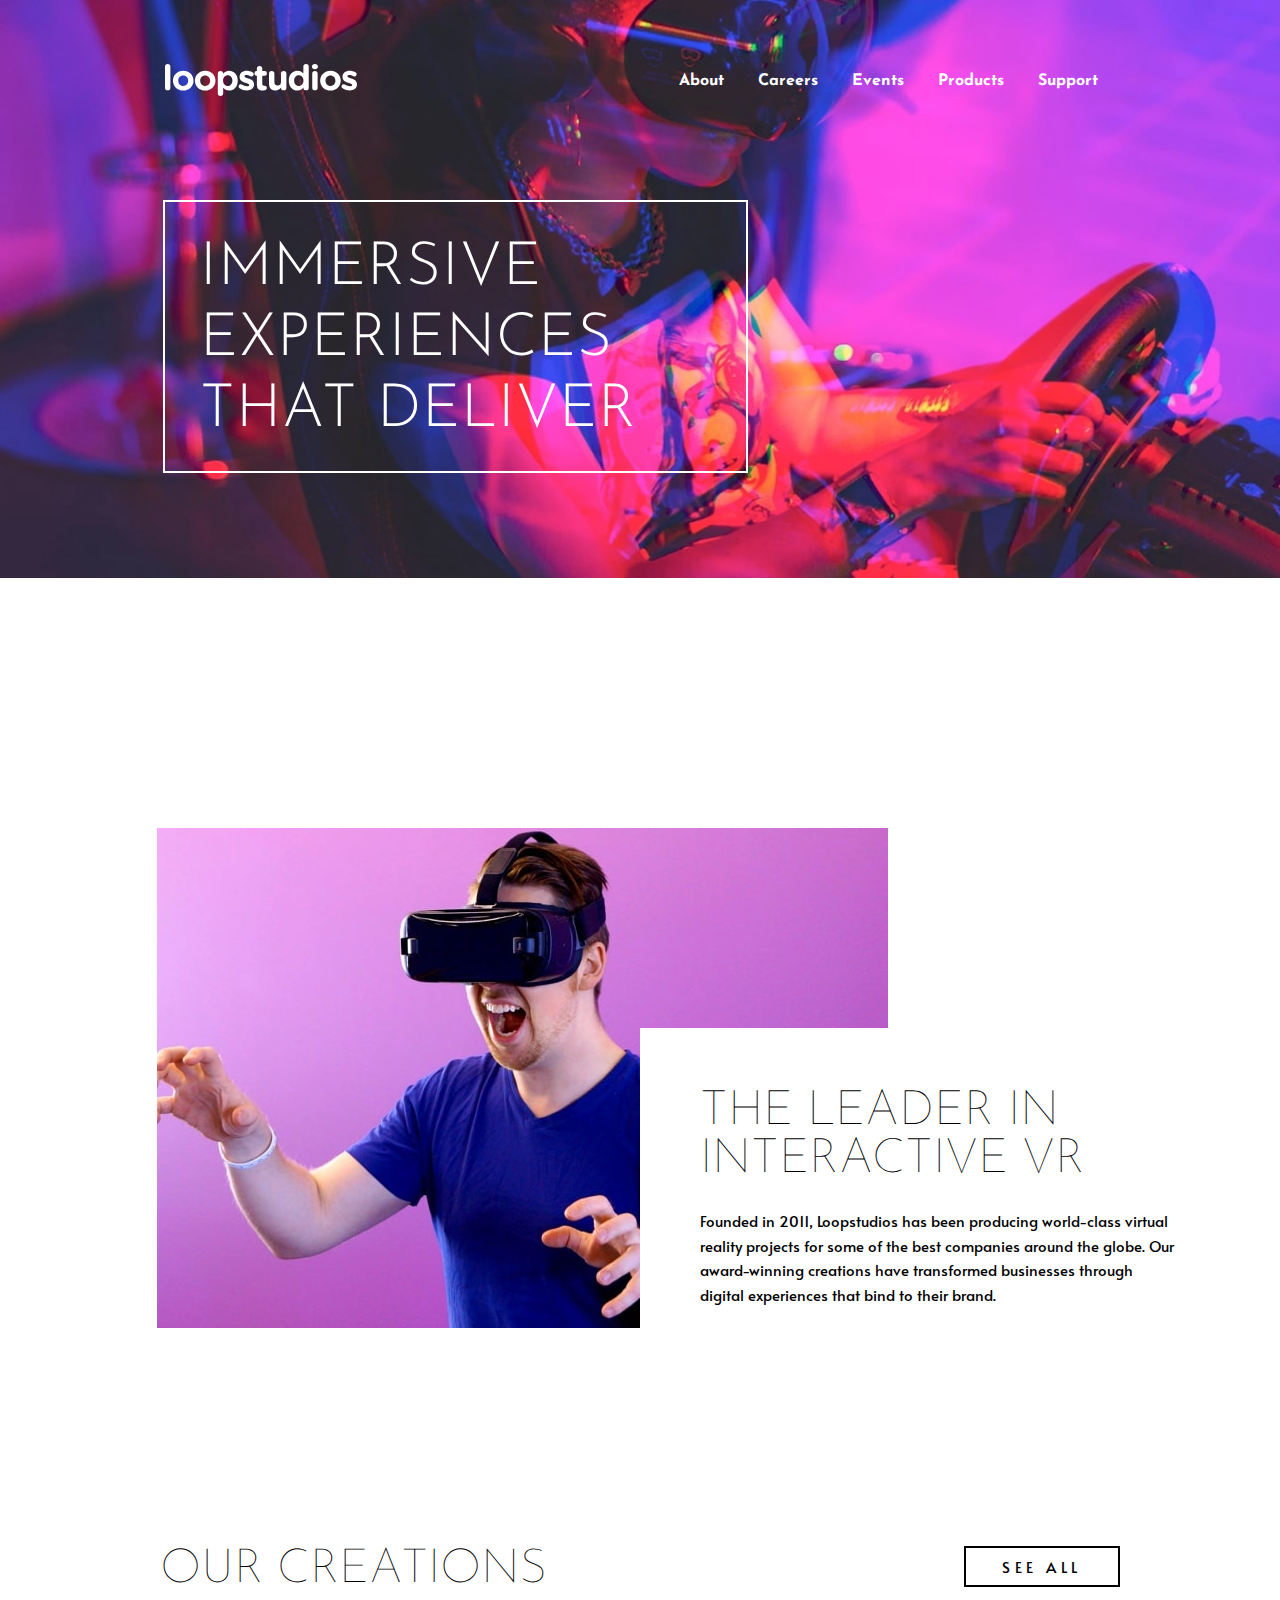
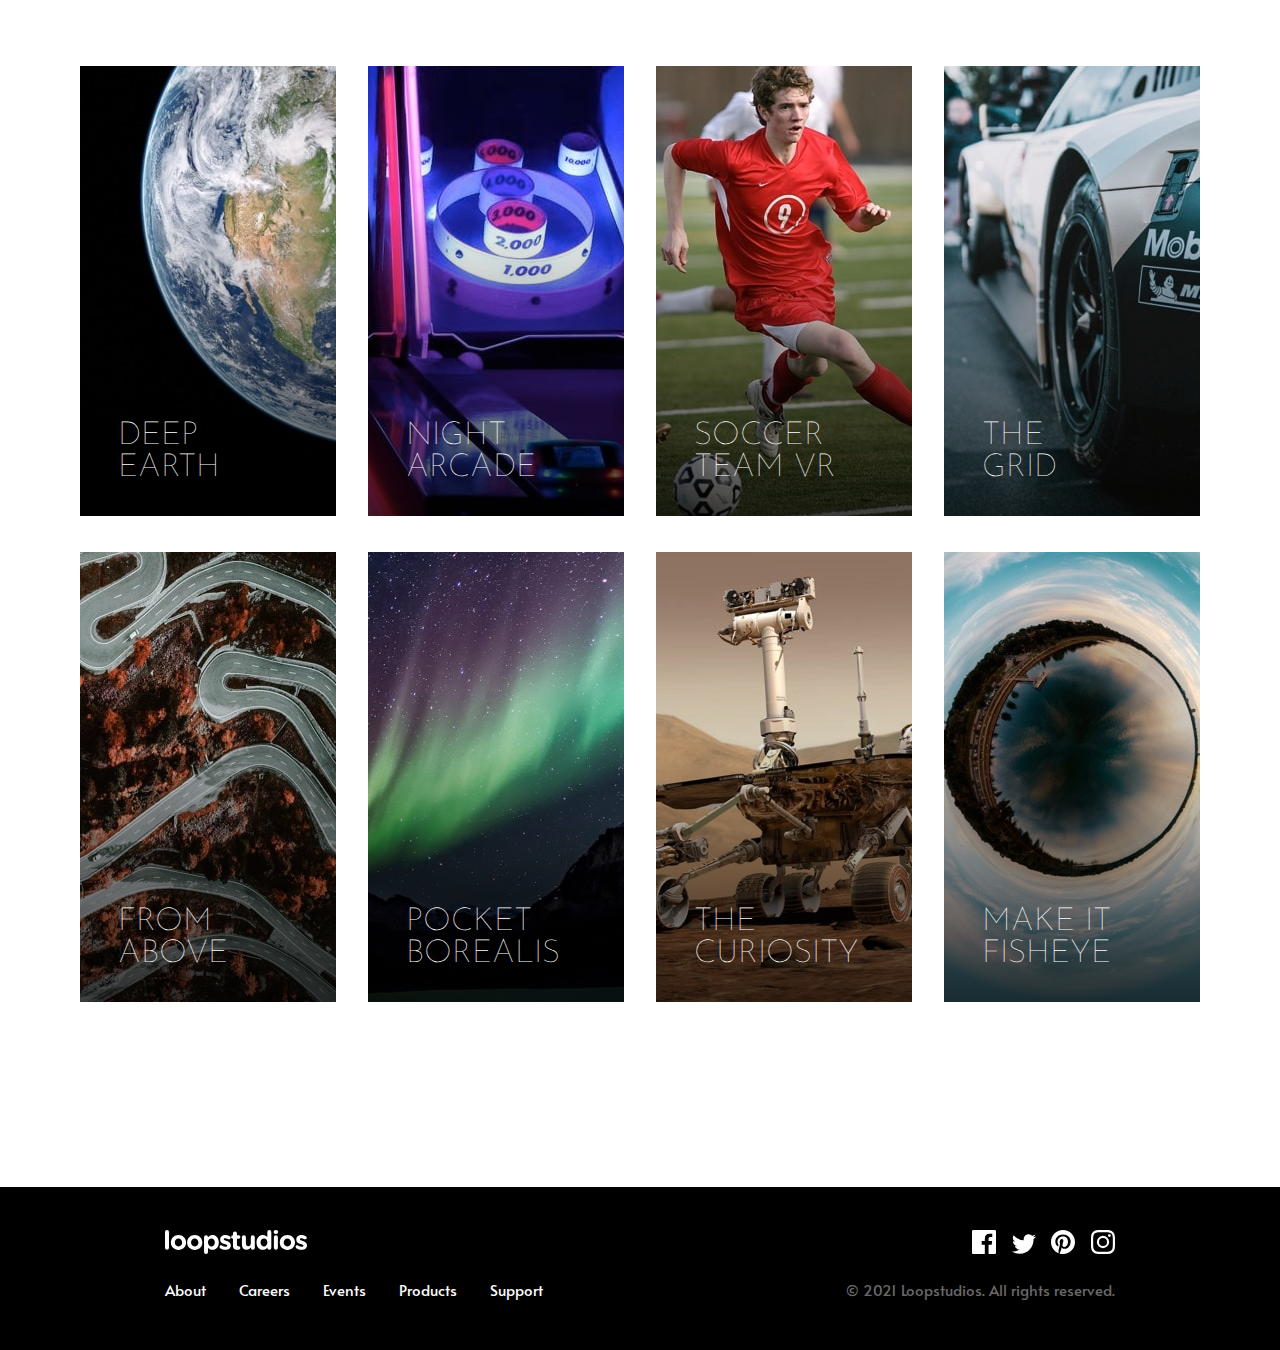
==== commit 71a38196: "Diseño responsive 375px terminado" ====
--- a/index.html
+++ b/index.html
@@ -107,6 +107,7 @@
         <div class="s-main">
           <div class="card">
             <picture>
+              <source media="(max-width: 768px)" srcset="/images/mobile/image-deep-earth.jpg">
               <img src="/images/desktop/image-deep-earth.jpg" alt="deep-earth">
             </picture>
 
@@ -115,6 +116,7 @@
 
           <div class="card">
             <picture>
+              <source media="(max-width: 768px)" srcset="/images/mobile/image-night-arcade.jpg">
               <img src="/images/desktop/image-night-arcade.jpg" alt="night-arcade">
             </picture>
             
@@ -123,6 +125,7 @@
 
           <div class="card">
             <picture>
+              <source media="(max-width: 768px)" srcset="/images/mobile/image-soccer-team.jpg">
               <img src="/images/desktop/image-soccer-team.jpg" alt="soccer-team">
             </picture>
             
@@ -131,6 +134,7 @@
           
           <div class="card">
             <picture>
+              <source media="(max-width: 768px)" srcset="/images/mobile/image-grid.jpg">
               <img src="/images/desktop/image-grid.jpg" alt="grid">
             </picture>
             
@@ -139,6 +143,7 @@
 
           <div class="card">
             <picture>
+              <source media="(max-width: 768px)" srcset="/images/mobile/image-from-above.jpg">
               <img src="/images/desktop/image-from-above.jpg" alt="from-above">
             </picture>
             
@@ -147,6 +152,7 @@
 
           <div class="card">
             <picture>
+              <source media="(max-width: 768px)" srcset="/images/mobile/image-pocket-borealis.jpg">
               <img src="/images/desktop/image-pocket-borealis.jpg" alt="pocket-borealis">
             </picture>
             
@@ -155,6 +161,7 @@
 
           <div class="card">
             <picture>
+              <source media="(max-width: 768px)" srcset="/images/mobile/image-curiosity.jpg">
               <img src="/images/desktop/image-curiosity.jpg" alt="curiosity">
             </picture>
             
@@ -163,6 +170,7 @@
 
           <div class="card">
             <picture>
+              <source media="(max-width: 768px)" srcset="/images/mobile/image-fisheye.jpg">
               <img src="/images/desktop/image-fisheye.jpg" alt="fisheye">
             </picture>
             
@@ -172,16 +180,8 @@
       </section>
     </main>
     <footer>
-      <div class="footer-logo-media">
+      <div class="footer-logo-nav">
         <img class="footer-logo" src="/images/logo.svg" alt="logo">
-        <div class="footer-media">
-          <img src="/images/icon-facebook.svg" alt="">
-          <img src="/images/icon-twitter.svg" alt="">
-          <img src="/images/icon-pinterest.svg" alt="">
-          <img src="/images/icon-instagram.svg" alt="">
-        </div>
-      </div>
-      <div class="footer-nav-rights">
         <nav class="footer-nav">
           <ul>
             <li><a class="one" href="#">About</a></li>
@@ -191,10 +191,19 @@
             <li><a href="#">Support</a></li>
           </ul>
         </nav>
-        <div class="footer-rights">
+      </div>
+      <div class="footer-media-right">
+        <div class="footer-media">
+          <img src="/images/icon-facebook.svg" alt="">
+          <img src="/images/icon-twitter.svg" alt="">
+          <img src="/images/icon-pinterest.svg" alt="">
+          <img src="/images/icon-instagram.svg" alt="">
+        </div>
+        <div class="footer-right">
           <p>© 2021 Loopstudios. All rights reserved.</p>
         </div>
       </div>
     </footer>
   </body>
+  <script src="/main.js"></script>
 </html>--- a/css/variables.css
+++ b/css/variables.css
@@ -27,5 +27,5 @@
 body{
     color: var(--white);
     font-size: 15px;
-    /* overflow-x: hidden; */
+    overflow-x: hidden;
 }--- a/css/main.css
+++ b/css/main.css
@@ -8,7 +8,7 @@
     background-size: 100%;
     background-position: center top;
     background-attachment: fixed;
-    color:hsl(0, 0%, 100%);  /* Temporal */
+    color:hsl(0, 0%, 100%);
     display: flex;  
     flex-direction: column;
     font-family: 'Josefin Sans', sans-serif;
@@ -17,10 +17,6 @@
 }
 
 /* Logo LOOPSTUDIOS */
-
-.header-banner-m{
-    display: none;
-}
 
 .header-navbar{
     align-items: center;
@@ -69,9 +65,11 @@
 }
 
 /* Banner IMMERSIVE EXP... */
+.header-banner-m{
+    display: none;
+}
 
 .header-banner{
-    /* margin: 100px auto auto 163px; */
     margin: 100px 163px;
     width: 46%;
 }
@@ -124,9 +122,6 @@
     position: absolute;
     top: 200px;
     width: 550px;
-
-    /* padding: 93px 94px; */
-    /* transform: translateX(2%); */
 }
 
 .f-txt h1{
@@ -246,39 +241,26 @@
     background-color: #000;
     color: var(--white);
     display: flex;
-    flex-direction: column; 
-}
-
-/* - Footer logo + social media -  */
-.footer-logo-media{
-    display: flex;
     justify-content: space-between;
-    margin: 43px 165px 21px 165px;
+}
+
+/* - Footer logo + nav -  */
+.footer-logo-nav{
+    display: flex;
+    flex-direction: column;
+    margin: 43px 0 48px 165px;
 }
 
 /* Logo */
-.footer-logo-media .footer-logo{
-    height: 100%;
-    width: 143px;
-}
-
-/* Media */ 
-
-.footer-media img{
-    padding-left: 12px;
-}
-
-/* - Footer navbar y copyright - */
-
-.footer-nav-rights{
-    display: flex;
-    justify-content: space-between;
-    margin: 0 165px 43px 165px;
+.footer-logo-nav .footer-logo{
+    height: 35%;
+    width: 142px;
 }
 
 /* Nav */
 .footer-nav{
     display: flex;
+    margin-top: 25px;
 }
 
 .footer-nav ul{
@@ -311,9 +293,29 @@
     width: 15px;
 }
 
+
+/* - Footer navbar y copyright - */
+
+.footer-media-right{
+    display: flex;
+    flex-direction: column;
+    align-items: flex-end;
+    margin: 43px 165px 21px 21px;
+}
+
+/* Media */ 
+
+.footer-media img{
+    padding-left: 12px;
+}
+
 /* Copyright */
 
-.footer-rights p{
+.footer-right{
+    margin-top: 21px;
+}
+
+.footer-right p{
     color: var(--very-dark-gray);
     font-family: 'Alata', sans-serif;
     font-size: 15px;
--- a/css/media-queries.css
+++ b/css/media-queries.css
@@ -5,75 +5,39 @@
 
   header {
     background-image: url("/images/mobile/image-hero.jpg");
-    background-size: 100%;
-    background-position: center top;
-    background-attachment: fixed;
-    color: hsl(0, 0%, 100%); /* Temporal */
-    display: flex;
-    flex-direction: column;
-    font-family: "Josefin Sans", sans-serif;
     height: 90vh;
-    width: 100vw;
   }
 
   /* Logo LOOPSTUDIOS */
 
-  .header-navbar {  
-    align-items: center;
-    display: flex;
-    justify-content: space-between;
+  .header-navbar {
     margin: 45px 20px;
   }
 
-  .navbar-logo img{
+  .navbar-logo img {
     width: 153px; /* o 80% en 385px */
   }
 
-  .nav-toggler{
+  .nav-toggler {
     display: block;
-
   }
 
   /* Navbar: ABOUT, CAREERS, ETC */
 
   .navbar-nav ul {
-    display: flex;
     flex-direction: column;
     align-items: flex-start;
     text-transform: uppercase;
   }
 
-  .navbar-nav li {
-    align-items: center;
-    display: flex;
-    flex-direction: column;
-    list-style: none;
-    position: relative;
-/*     padding: 32px; */
-  }
-
   .navbar-nav a {
-    color: hsl(0, 0%, 100%);
     font-size: 26px;
     font-weight: 100;
     padding: 17px 30px;
-    text-decoration: none;
     text-align: left;
   }
 
-  .navbar-nav li::after {
-    background-color: #fff;
-    content: "";
-    height: 2px;
-    width: 0;
-  }
-
-  .navbar-nav li:hover::after {
-    transition-duration: 0.5s;
-    width: 35px;
-  }
-
-  .navbar-nav{
+  .navbar-nav {
     position: fixed;
     top: 0;
     left: -150%;
@@ -82,10 +46,10 @@
     background: var(--black);
     display: flex;
     align-items: center;
-    transition: .25s;
-  }
-
-  .mobile-nav{
+    transition: 0.25s;
+  }
+
+  .mobile-nav {
     display: flex;
     position: absolute;
     right: 25px;
@@ -96,8 +60,8 @@
   }
 
   /* Banner IMMERSIVE EXP... */
-  .header-banner{
-      display: none;
+  .header-banner {
+    display: none;
   }
 
   .header-banner-m {
@@ -114,16 +78,192 @@
     line-height: 40.5px;
     padding: 22px 25px;
     text-transform: uppercase;
-    width: auto;   
+    width: auto;
   }
 
   /* --- End of header --- */
 
-  main{
-      display: none;
-  }
-
-  footer{
-      display: none;
-  }
+  /* --- Main --- */
+
+  .first-content {
+    justify-content: center;
+    height: 720px;
+    margin: 0;
+    width: 100%;
+    /* display: none; */
+  }
+
+  .f-content-box {
+    align-items: center;
+    display: flex;
+    flex-direction: column;
+    margin: 0;
+    max-width: none;
+    width: auto;
+  }
+
+  .f-img {
+    margin: 0;
+    text-align: center;
+    width: 87.5%;
+  }
+
+  .f-img img {
+    width: 100%;
+  }
+
+  .f-txt {
+    align-items: center;
+    display: flex;
+    flex-direction: column;
+    margin-top: 48px;
+    padding: 0;
+    position: static;
+    width: fit-content;
+    text-align: center;
+  }
+
+  .f-txt h1 {
+    font-size: 35px;
+    font-weight: 500;
+    width: fit-content;
+    text-align: center;
+  }
+
+  .f-txt p {
+    color: var(--dark-gray);
+    font-size: 16px;
+    line-height: 26px;
+    margin-top: 15px;
+    padding: 0 45px;
+    text-align: center;
+    width: fit-content;
+  }
+
+  /* - Second screen - */
+
+  .second-content {
+    margin: 0;
+    position: relative;
+  }
+
+  /* Header*/
+
+  .s-header {
+    align-self: none;
+    justify-content: center;
+    margin: 0 0 36px 0;
+  }
+
+  .s-header h1 {
+    font-size: 34px;
+    margin-top: 32px;
+  }
+
+  .s-header button {
+    border: 1px solid #000;
+    bottom: 6%;
+    color: var(--dark-gray);
+    left: 50%;
+    padding: 10px 42px;
+    position: absolute;
+    transform: translateX(-50%);
+  }
+
+  /* Main */
+
+  .s-main {
+    align-items: center;
+    flex-direction: column;
+    flex-wrap: nowrap;
+    height: auto;
+    margin: 0 0 164px 0;
+    max-width: none;
+    width: 100%;
+  }
+
+  /* Cards */
+
+  .card {
+    flex: 0;
+    margin: 12px auto;
+    width: 90%;
+    height: 100%;
+  }
+
+  .card img {
+    height: 135px;
+    object-fit: cover;
+    object-position: 0px 10px;
+    width: 100%;
+  }
+
+  .card:after {
+    height: 135px;
+    width: 100%;
+  }
+
+  .card h1 {
+    font-size: 24px;
+    left: 20px;
+    position: absolute;
+    top: 40%;
+    z-index: 1;
+  }
+
+  /* --- End of main --- */
+
+  /* --- Footer --- */
+
+  footer {
+    flex-direction: column;
+  }
+
+  /* - Footer logo + nav -  */
+  .footer-logo-nav {
+    align-items: center;
+    margin: 60px 0 16px 0;
+  }
+
+  /* Logo */
+  .footer-logo-nav .footer-logo {
+    height: 100%;
+    margin: 0;
+    width: 150px;
+  }
+
+  /* Nav */
+  .footer-nav {
+    margin: 24px 0 26px 0;
+  }
+
+  .footer-nav ul {
+    flex-direction: column;
+    text-align: center;
+  }
+
+  .footer-nav li a {
+    padding: 10px 0;
+  }
+
+  /* - Footer navbar y copyright - */
+
+  .footer-media-right {
+    align-items: center;
+    margin: 0 0 64px 0;
+  }
+
+  /* Media */
+
+  .footer-media img {
+    padding: 0 6px;
+  }
+
+  /* Copyright */
+
+  .footer-right {
+    margin-top: 16px;
+  }
+
+  /* --- End of footer --- */
 }
